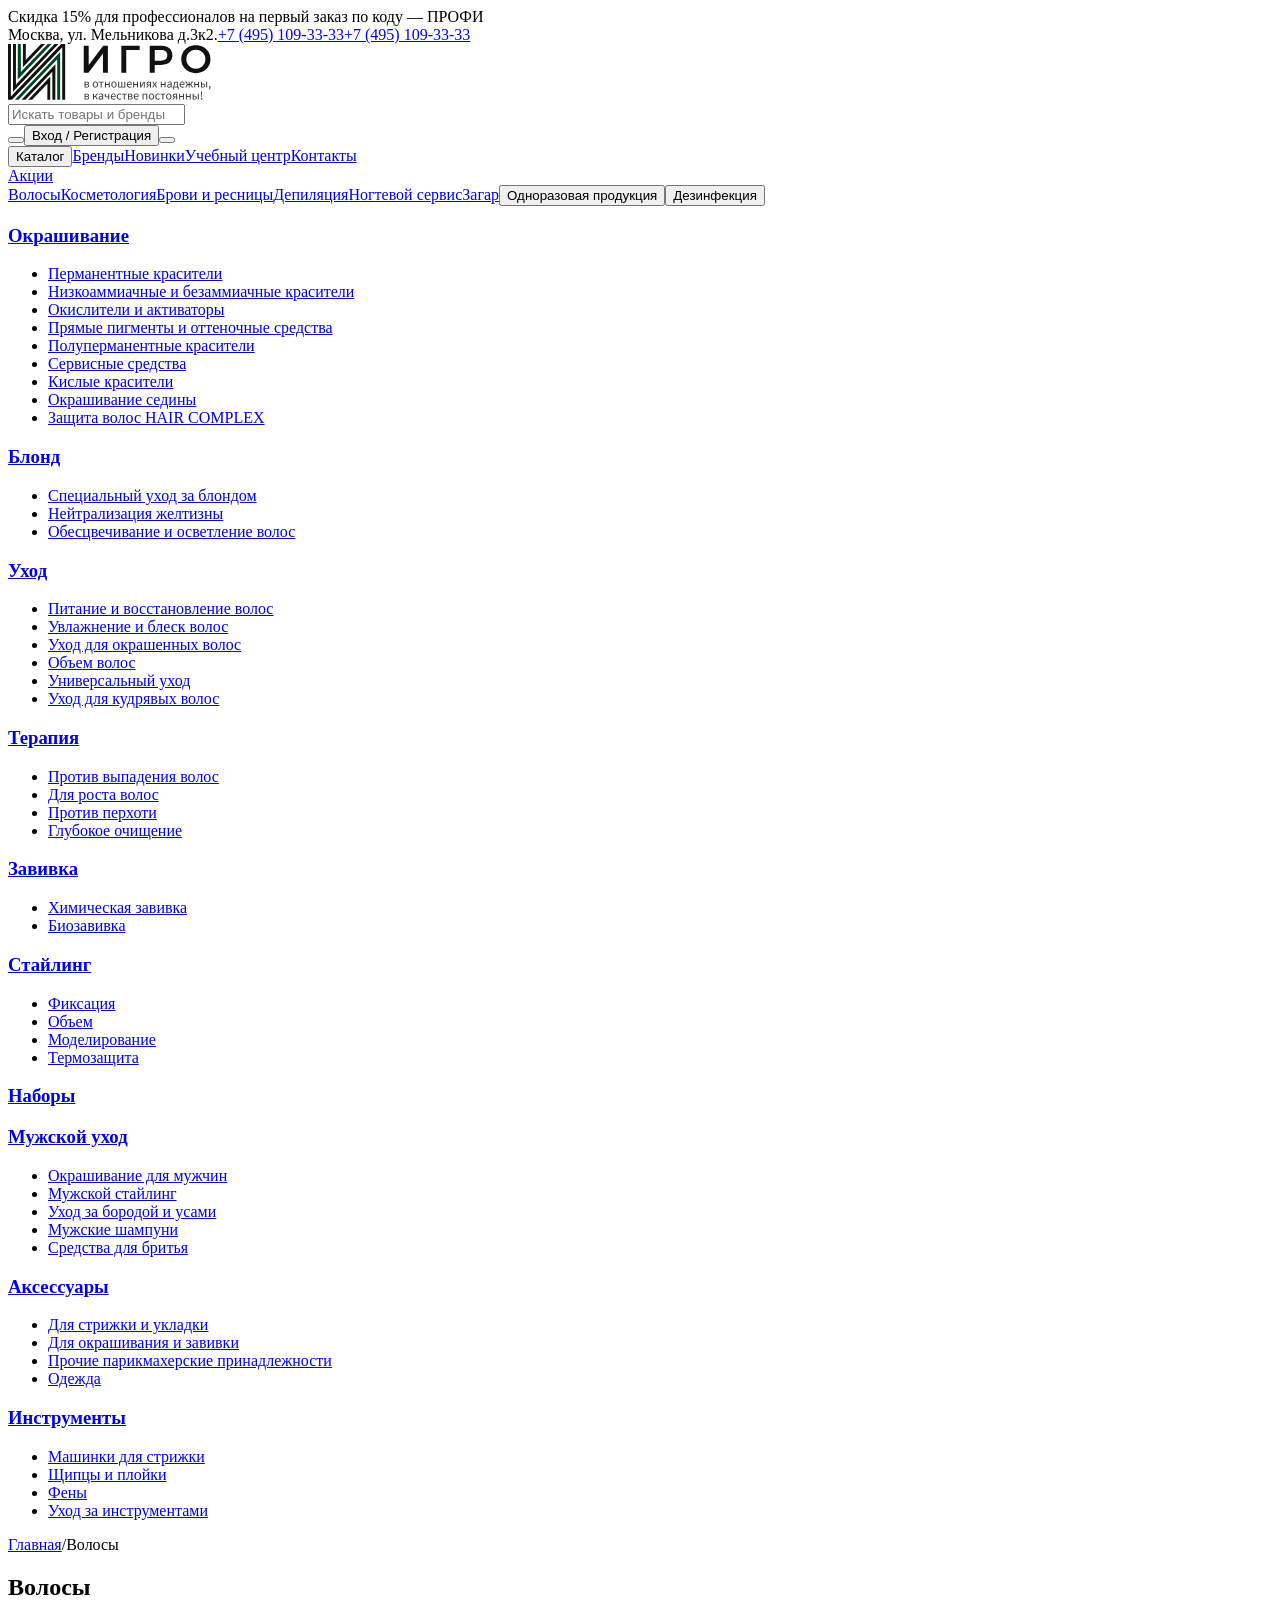
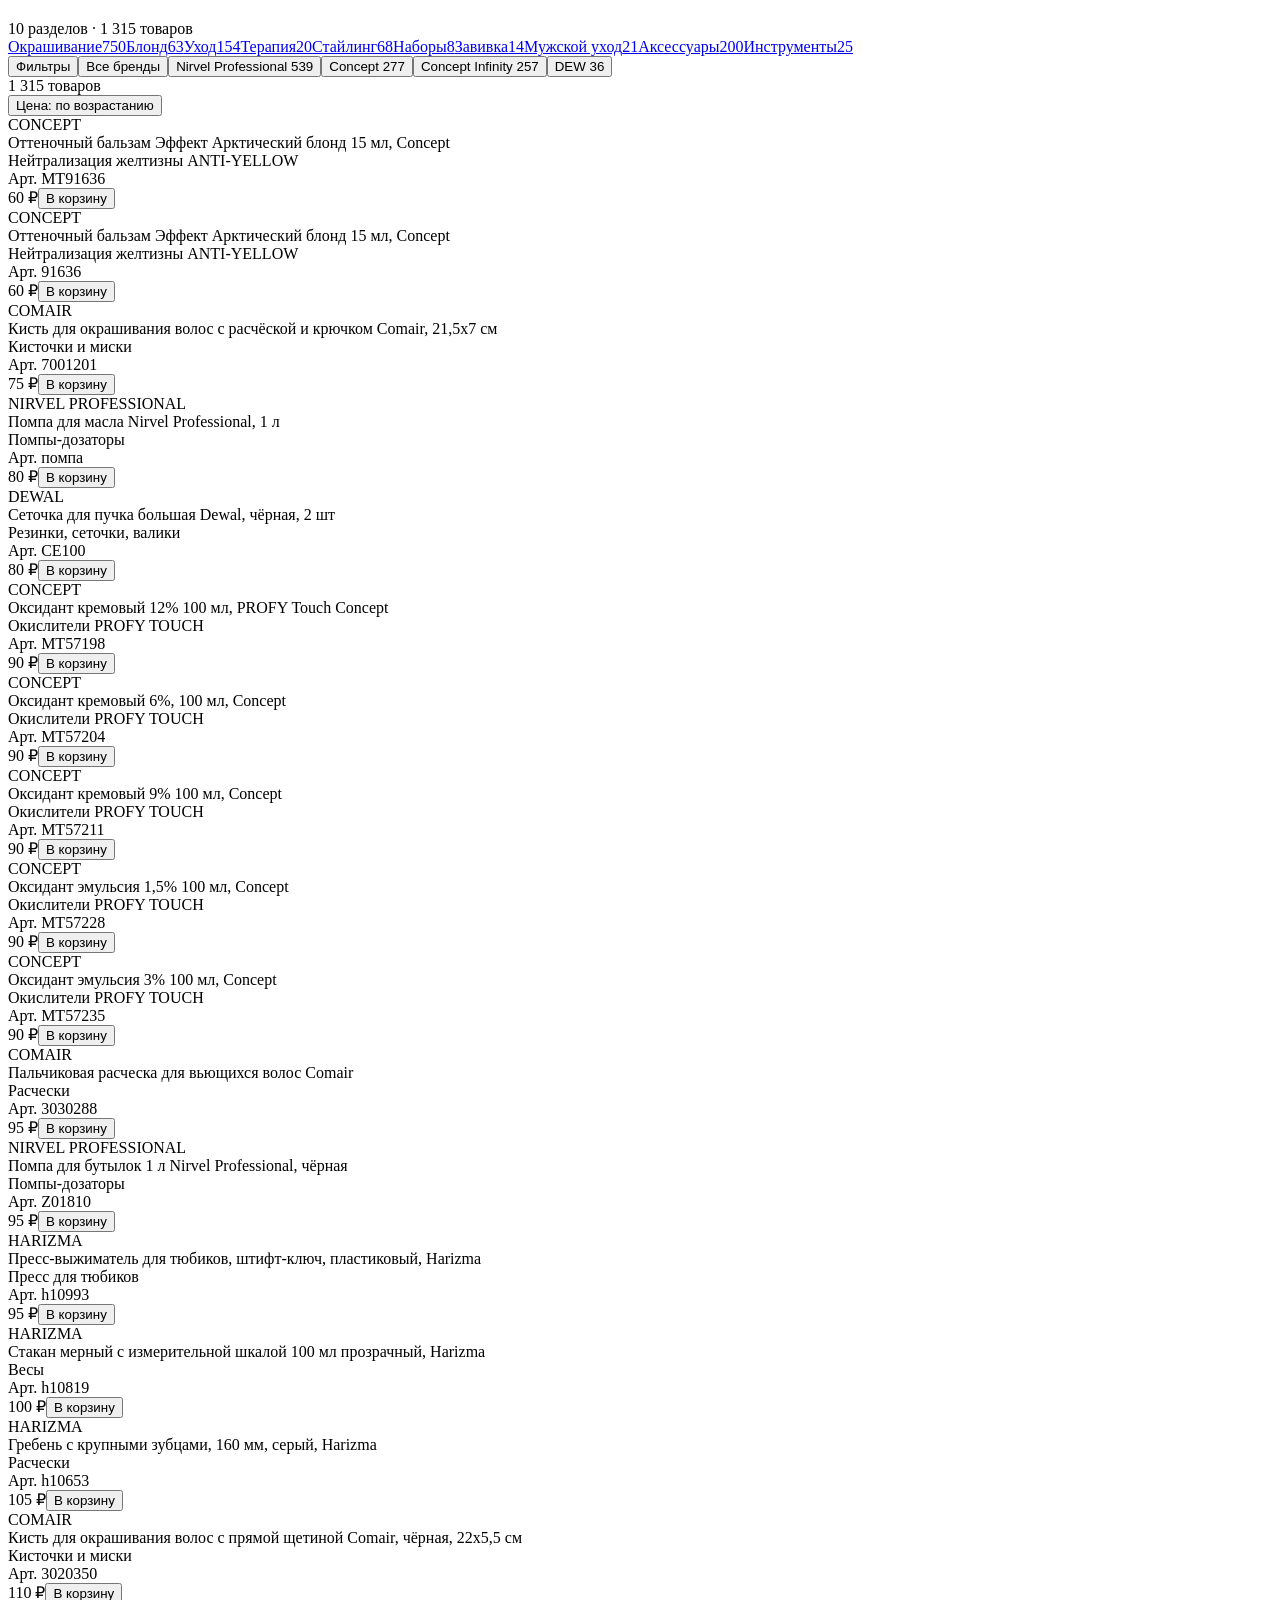
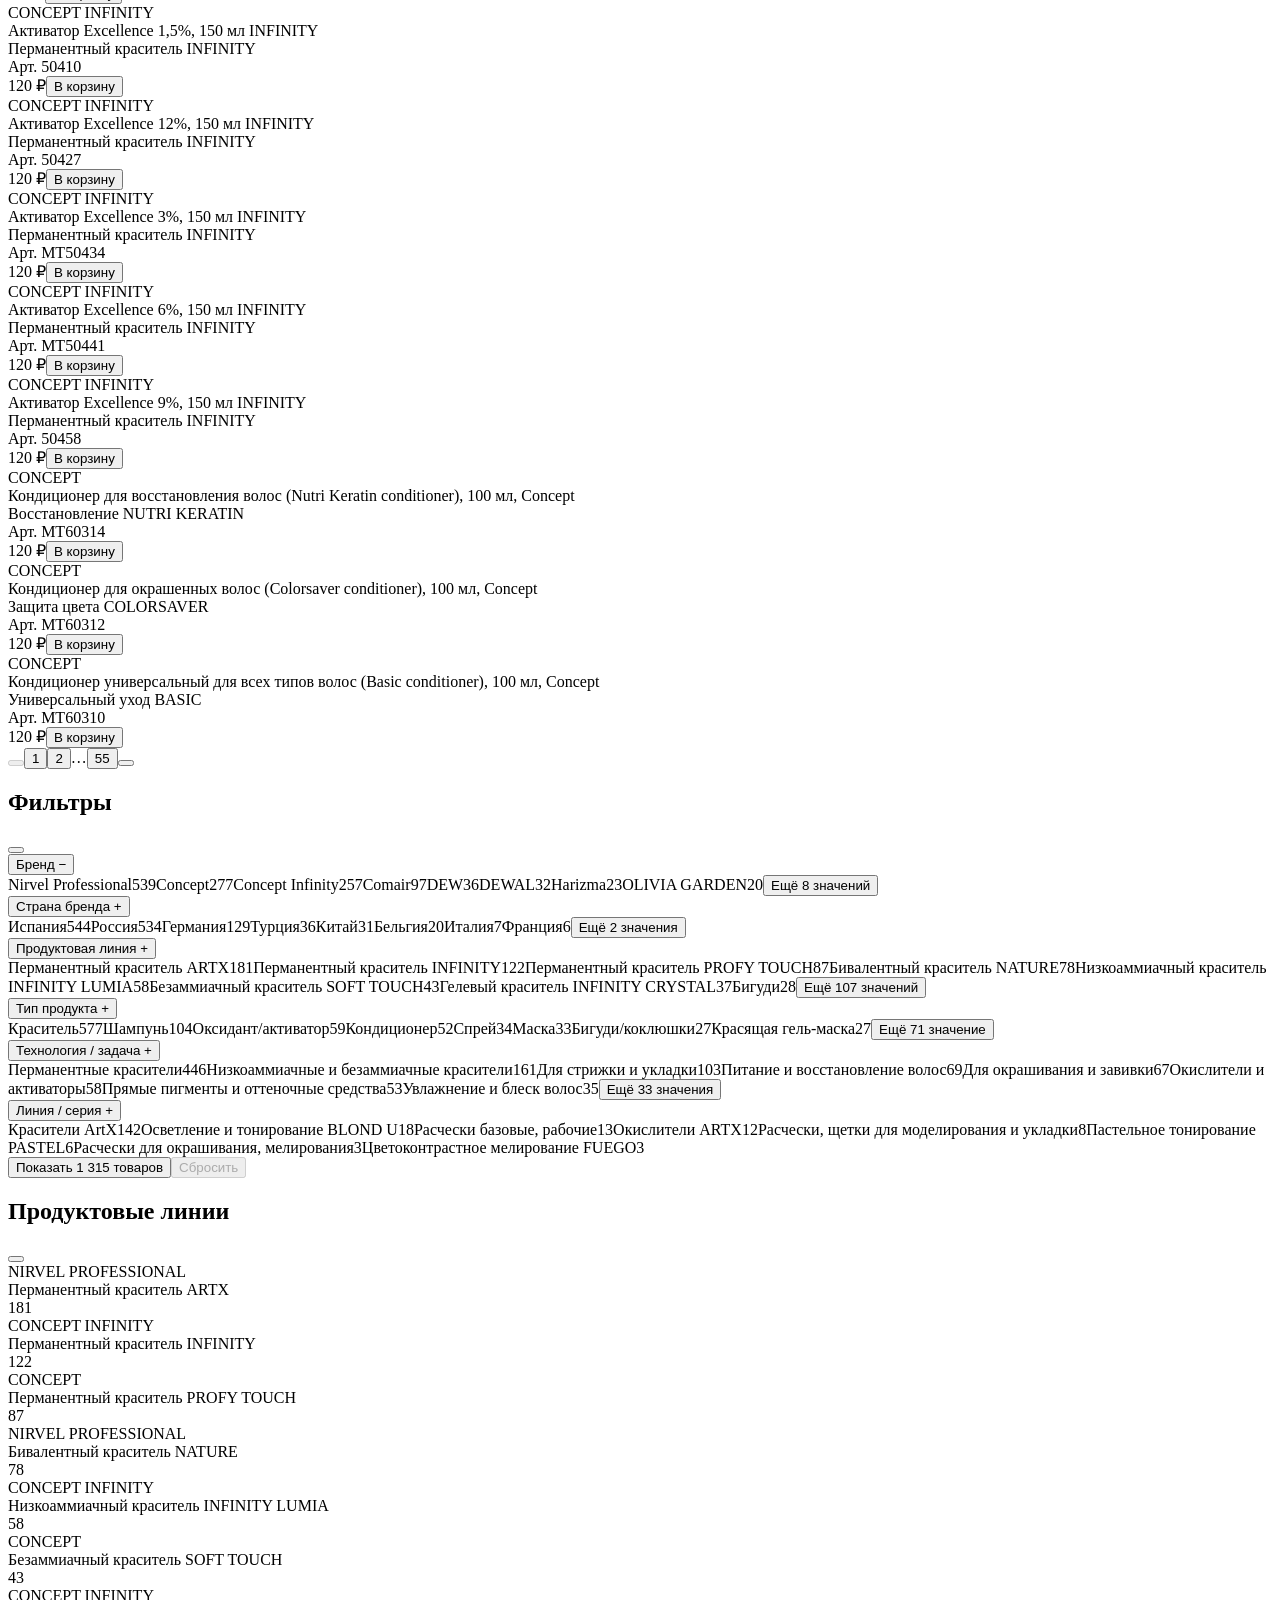
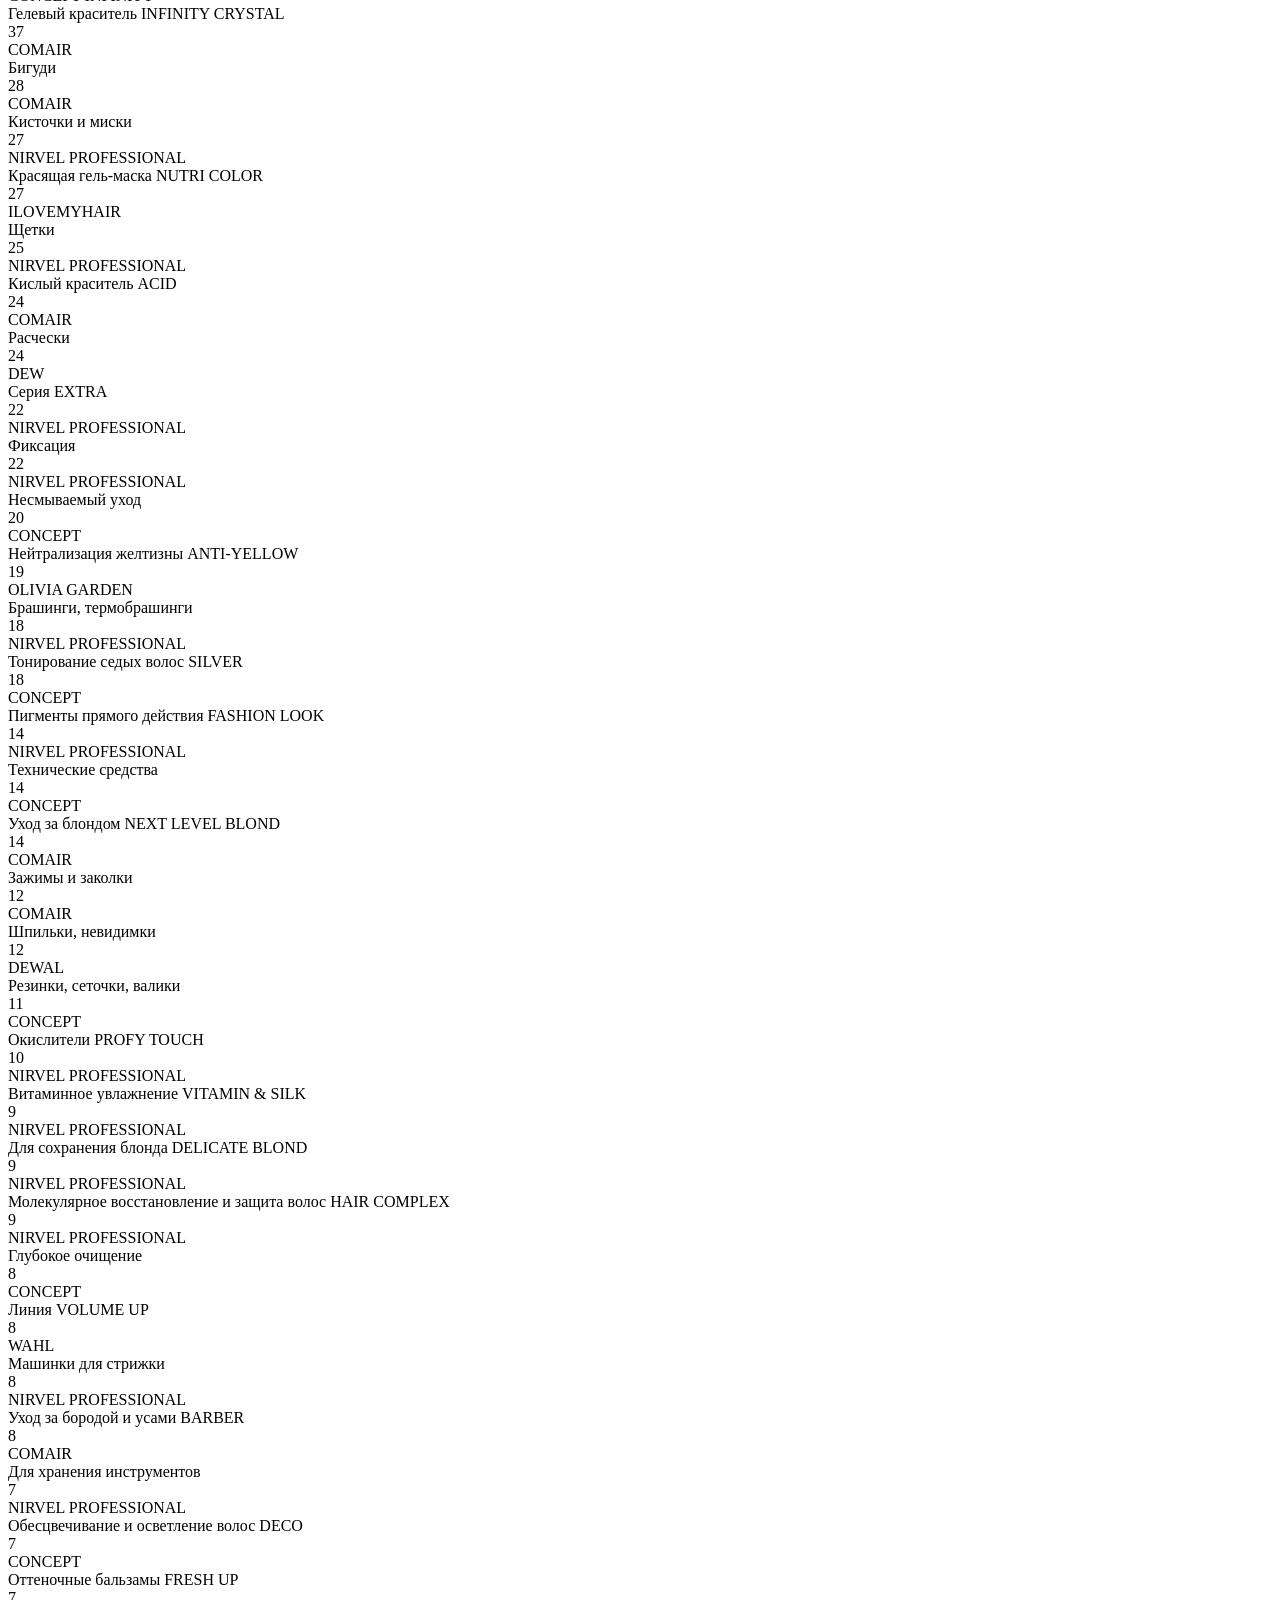
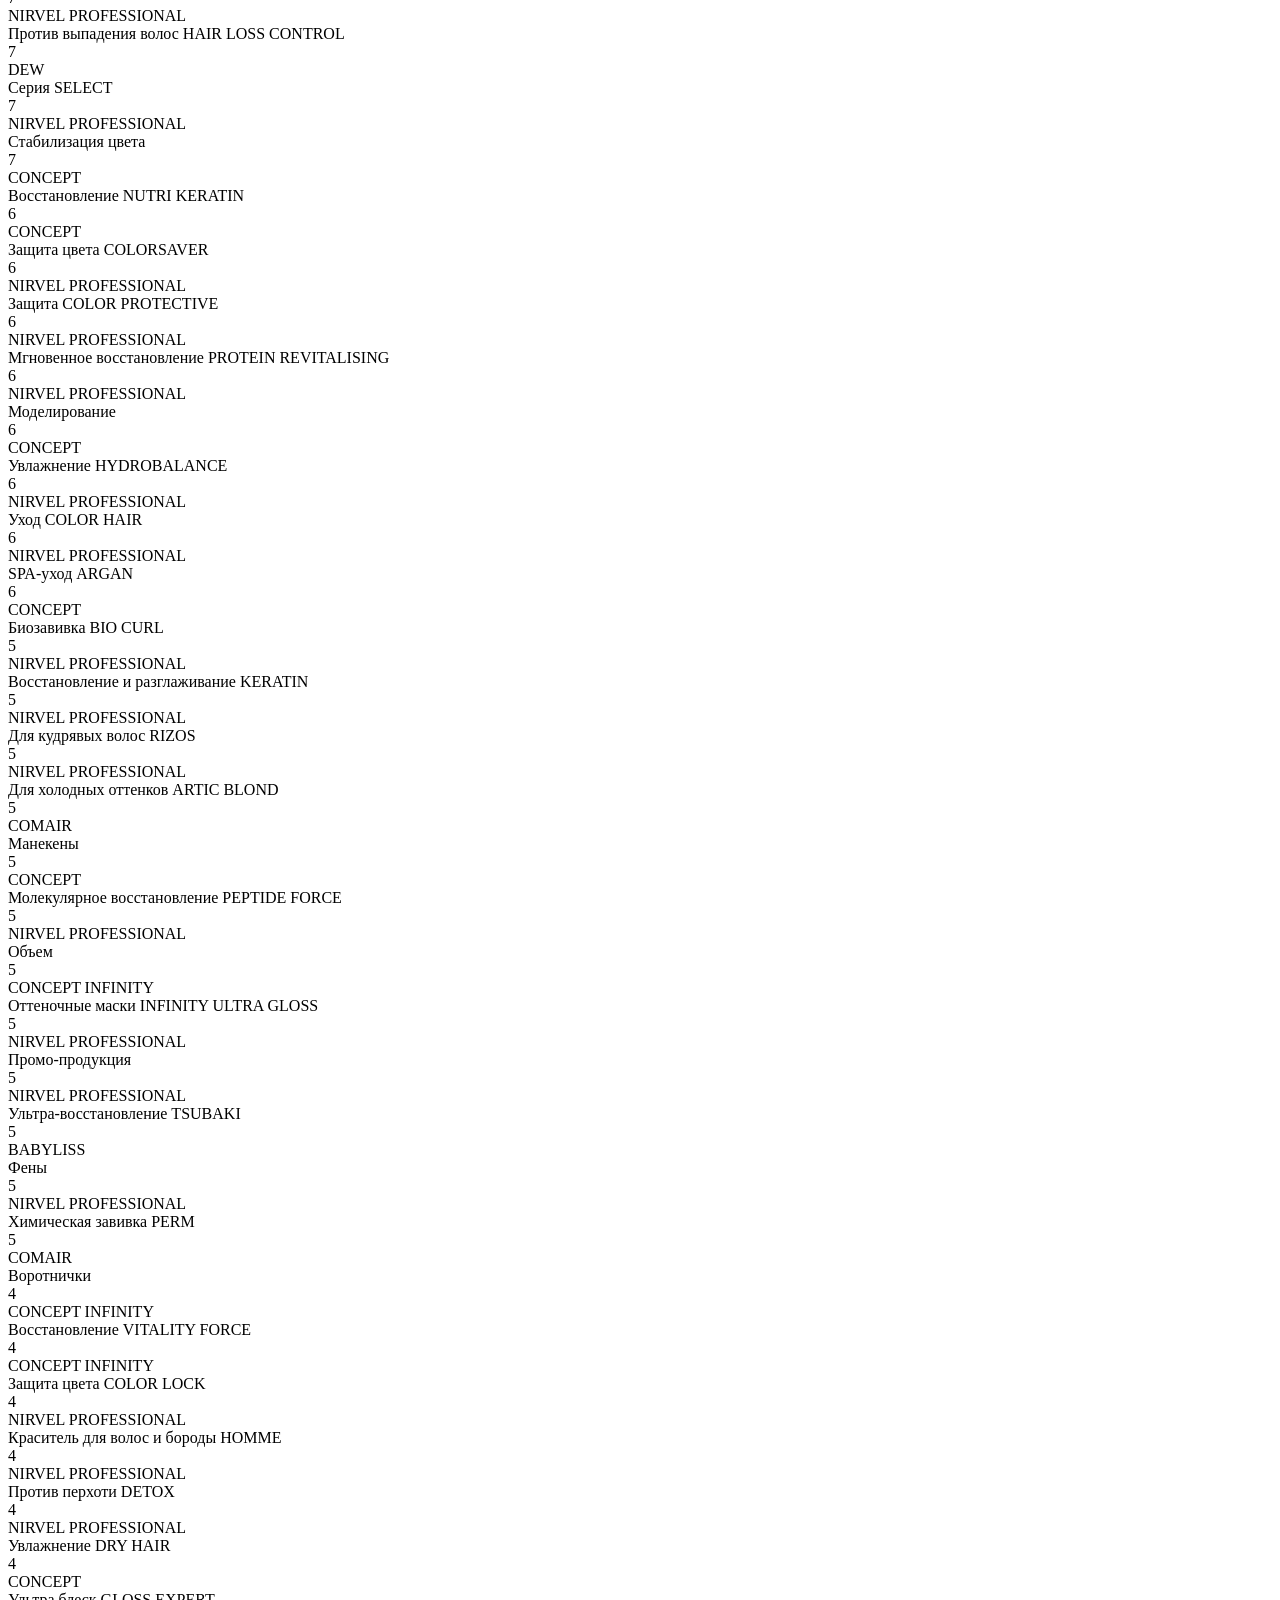
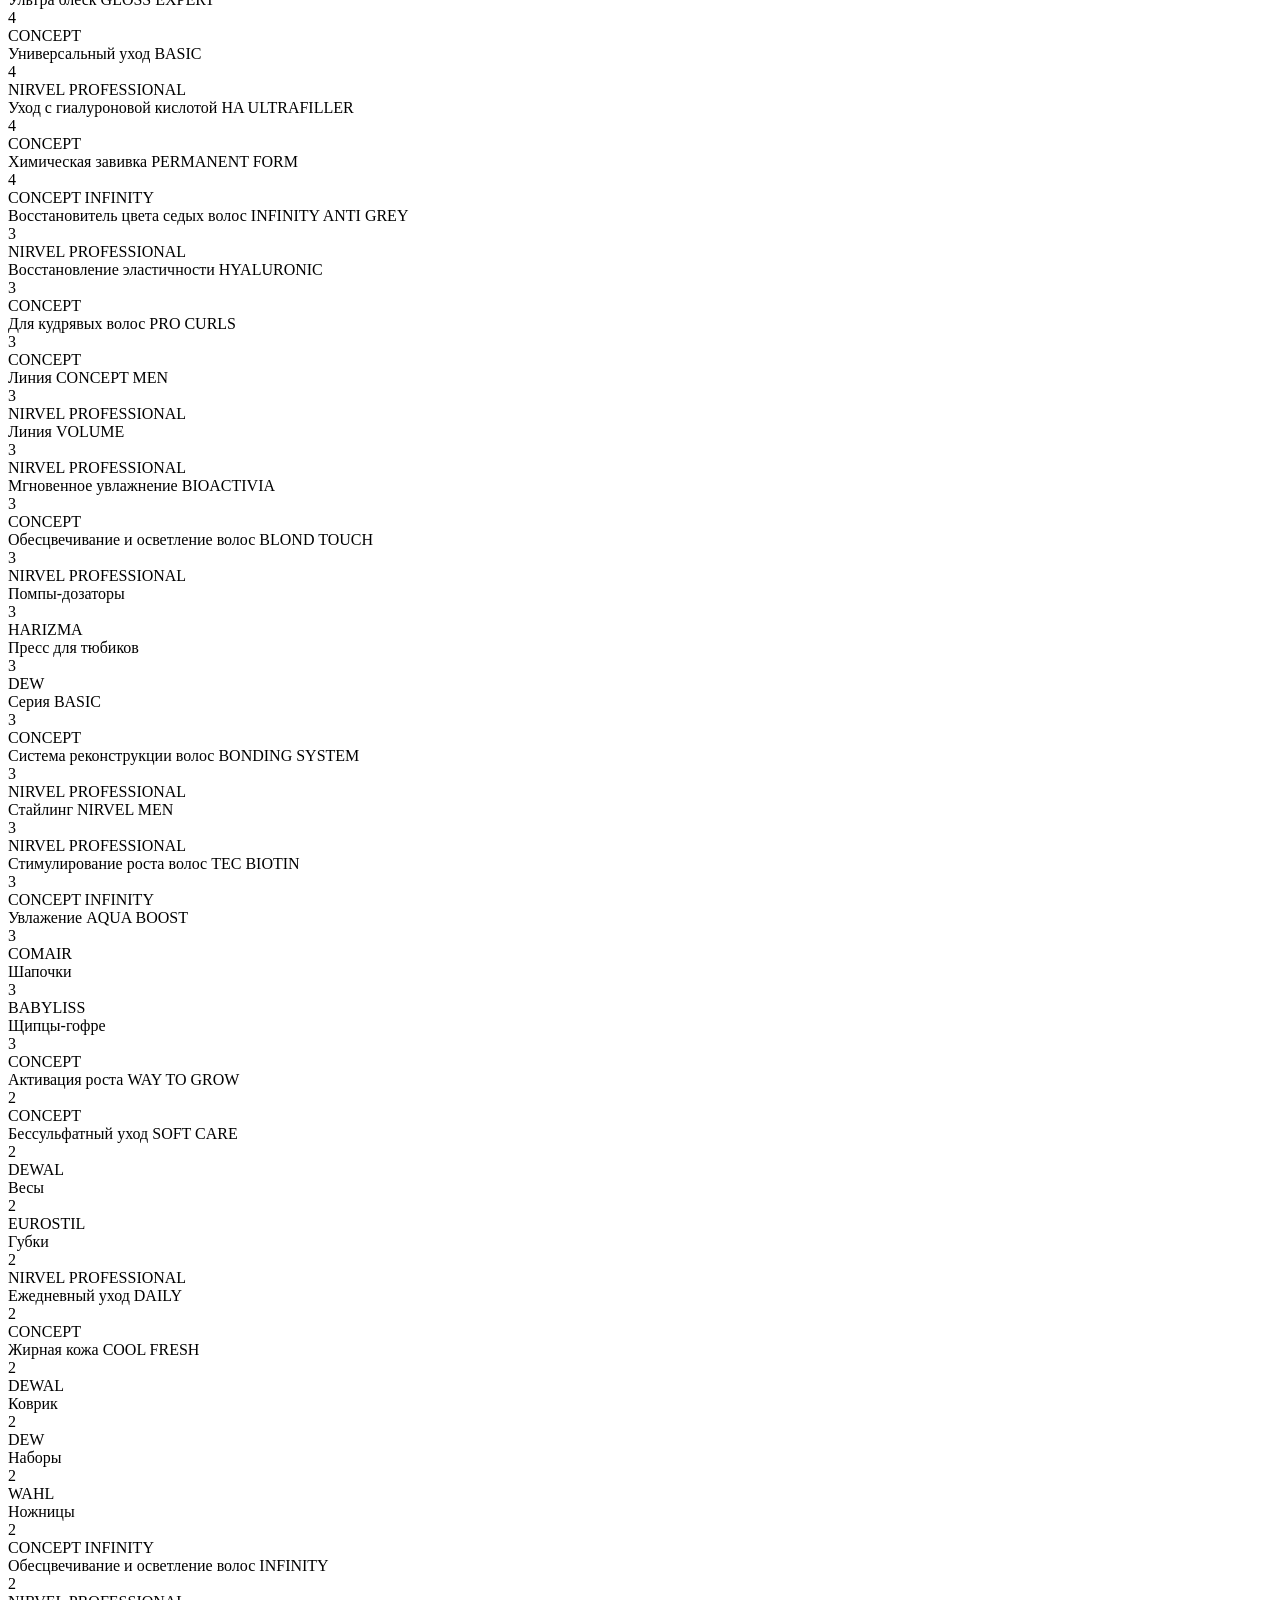
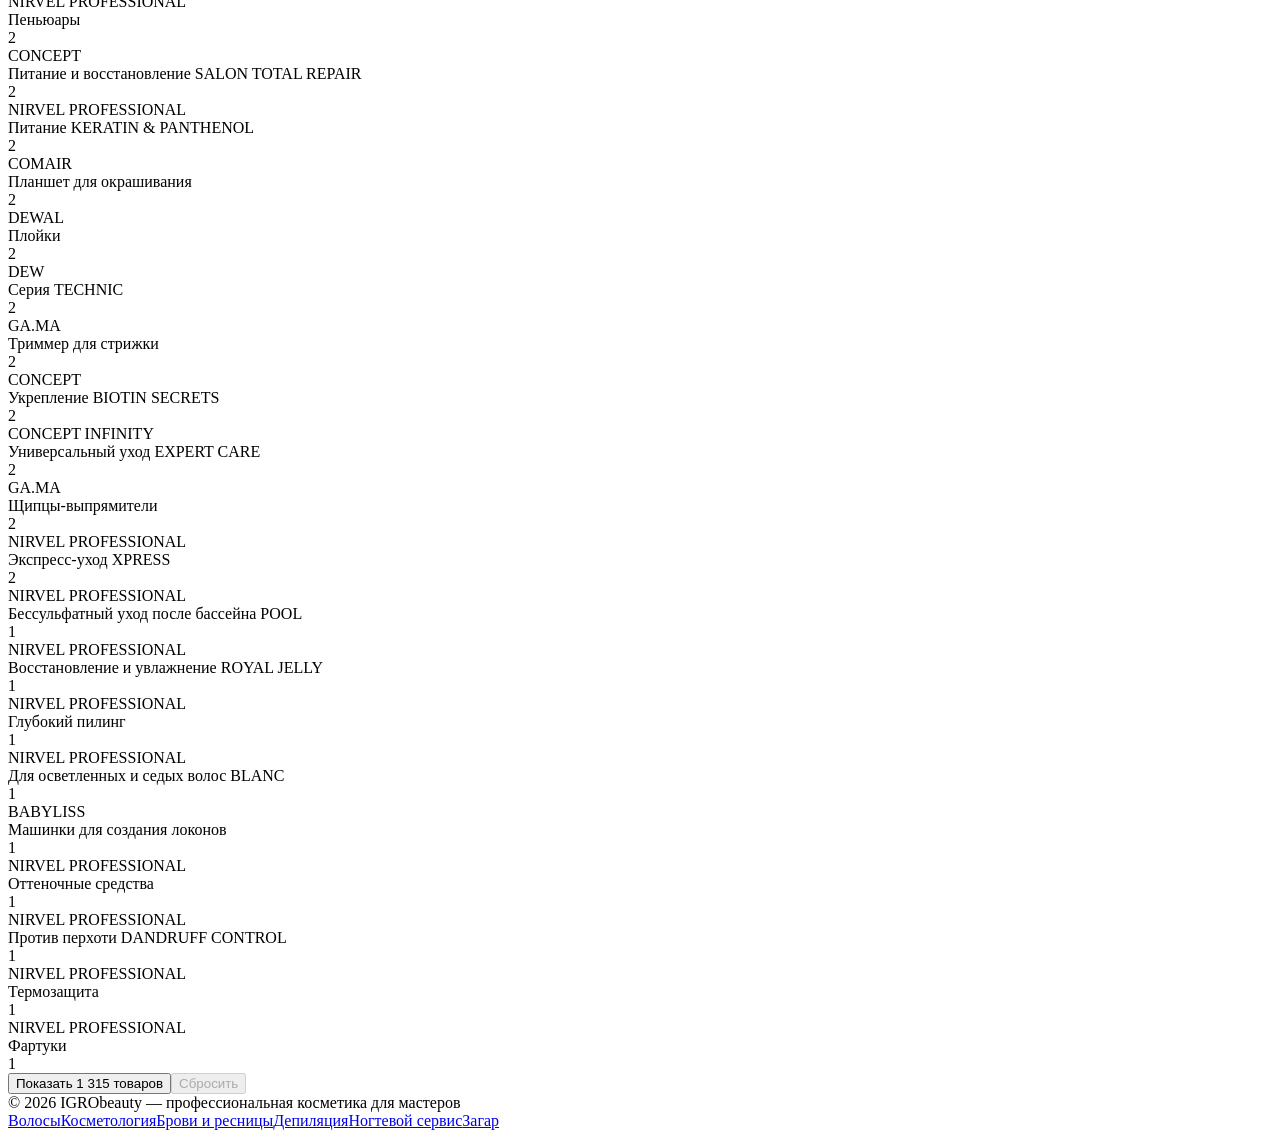
==== category.html @ 7e71672c "Add files via upload" ====
<!doctype html>
<html lang="ru">
<head>
<meta charset="utf-8">
<meta name="viewport" content="width=device-width, initial-scale=1">
<title>Категория — IGRObeauty</title>
<link rel="stylesheet" href="styles.css">
</head>
<body data-default="coloring"><div class="ig-topbar"><div class="ig-container ig-topbar__inner">
  <div class="ig-topbar__promo">Скидка 15% для профессионалов на первый заказ по коду — ПРОФИ</div>
  <div class="ig-topbar__contacts"><span>Москва, ул. Мельникова д.3к2.</span><span class="ig-topbar__sep"></span><a href="tel:+74951093333">+7 (495) 109-33-33</a><span class="ig-topbar__sep"></span><a href="tel:+74951093333">+7 (495) 109-33-33</a></div>
</div></div><header class="ig-header"><div class="ig-container ig-header__inner">
  <a class="ig-logo" href="index.html" aria-label="IGRObeauty"><img class="ig-logo__img" src="assets/logo.svg" alt="IGRObeauty"></a>
  <div class="ig-search"><i class="ig-ic ig-ic--search ig-ic-20" aria-hidden="true"></i><input type="text" placeholder="Искать товары и бренды" aria-label="Поиск"></div>
  <div class="ig-actions"><button class="ig-action" aria-label="Избранное"><i class="ig-ic ig-ic--heart ig-ic-24" aria-hidden="true"></i></button><button class="ig-action"><i class="ig-ic ig-ic--user ig-ic-22" aria-hidden="true"></i><span class="ig-action__label">Вход / Регистрация</span></button><button class="ig-action" aria-label="Корзина"><i class="ig-ic ig-ic--cart ig-ic-24" aria-hidden="true"></i></button></div>
</div></header><nav class="ig-mainnav"><div class="ig-container ig-mainnav__inner">
  <div class="ig-mainnav__list"><button class="ig-navlink" data-toggle="mega" aria-expanded="false"><i class="ig-ic ig-ic--grid ig-ic-16" aria-hidden="true"></i> Каталог <i class="ig-ic ig-ic--chevron ig-ic-14" aria-hidden="true"></i></button><a class="ig-navlink" href="#">Бренды</a><a class="ig-navlink" href="#">Новинки</a><a class="ig-navlink" href="#">Учебный центр</a><a class="ig-navlink" href="#">Контакты</a></div>
  <div class="ig-mainnav__list ig-mainnav__promo"><a class="ig-navlink" href="#"><i class="ig-ic ig-ic--gift ig-ic-22" aria-hidden="true"></i> Акции</a></div>
  </div>
  <div class="ig-mega ig-mega--sidebar" id="mega" aria-hidden="true"></div>
</nav><div id="page"></div><div class="ig-scrim" data-close></div><aside class="ig-drawer" id="drawer-filters" aria-hidden="true">
  <div class="ig-drawer__head"><h2 class="ig-drawer__title">Фильтры</h2><button class="ig-drawer__close" data-close aria-label="Закрыть"><i class="ig-ic ig-ic--close ig-ic-22" aria-hidden="true"></i></button></div>
  <div class="ig-drawer__body"></div>
  <div class="ig-drawer__foot"><button class="ig-btn ig-btn--dark ig-btn--lg">Показать</button><button class="ig-btn ig-btn--outline ig-btn--lg" data-close>Сбросить</button></div>
</aside><aside class="ig-drawer" id="drawer-lines" aria-hidden="true">
  <div class="ig-drawer__head"><h2 class="ig-drawer__title">Продуктовые линии</h2><button class="ig-drawer__close" data-close aria-label="Закрыть"><i class="ig-ic ig-ic--close ig-ic-22" aria-hidden="true"></i></button></div>
  <div class="ig-drawer__body"></div>
  <div class="ig-drawer__foot"><button class="ig-btn ig-btn--dark ig-btn--lg">Показать</button><button class="ig-btn ig-btn--outline ig-btn--lg" data-close>Сбросить</button></div>
</aside><footer class="ig-footer"><div class="ig-container ig-footer__inner">
  <span>© 2026 IGRObeauty — профессиональная косметика для мастеров</span>
  <nav class="ig-footer__nav"><a href="index.html">Волосы</a><a href="index.html?id=cosmetology">Косметология</a><a href="index.html?id=brows">Брови и ресницы</a><a href="index.html?id=depilation">Депиляция</a><a href="index.html?id=nails">Ногтевой сервис</a><a href="index.html?id=tanning">Загар</a></nav>
</div></footer>
<script src="data.js"></script>
<script src="render.js"></script>
<script src="script.js"></script>
</body>
</html>
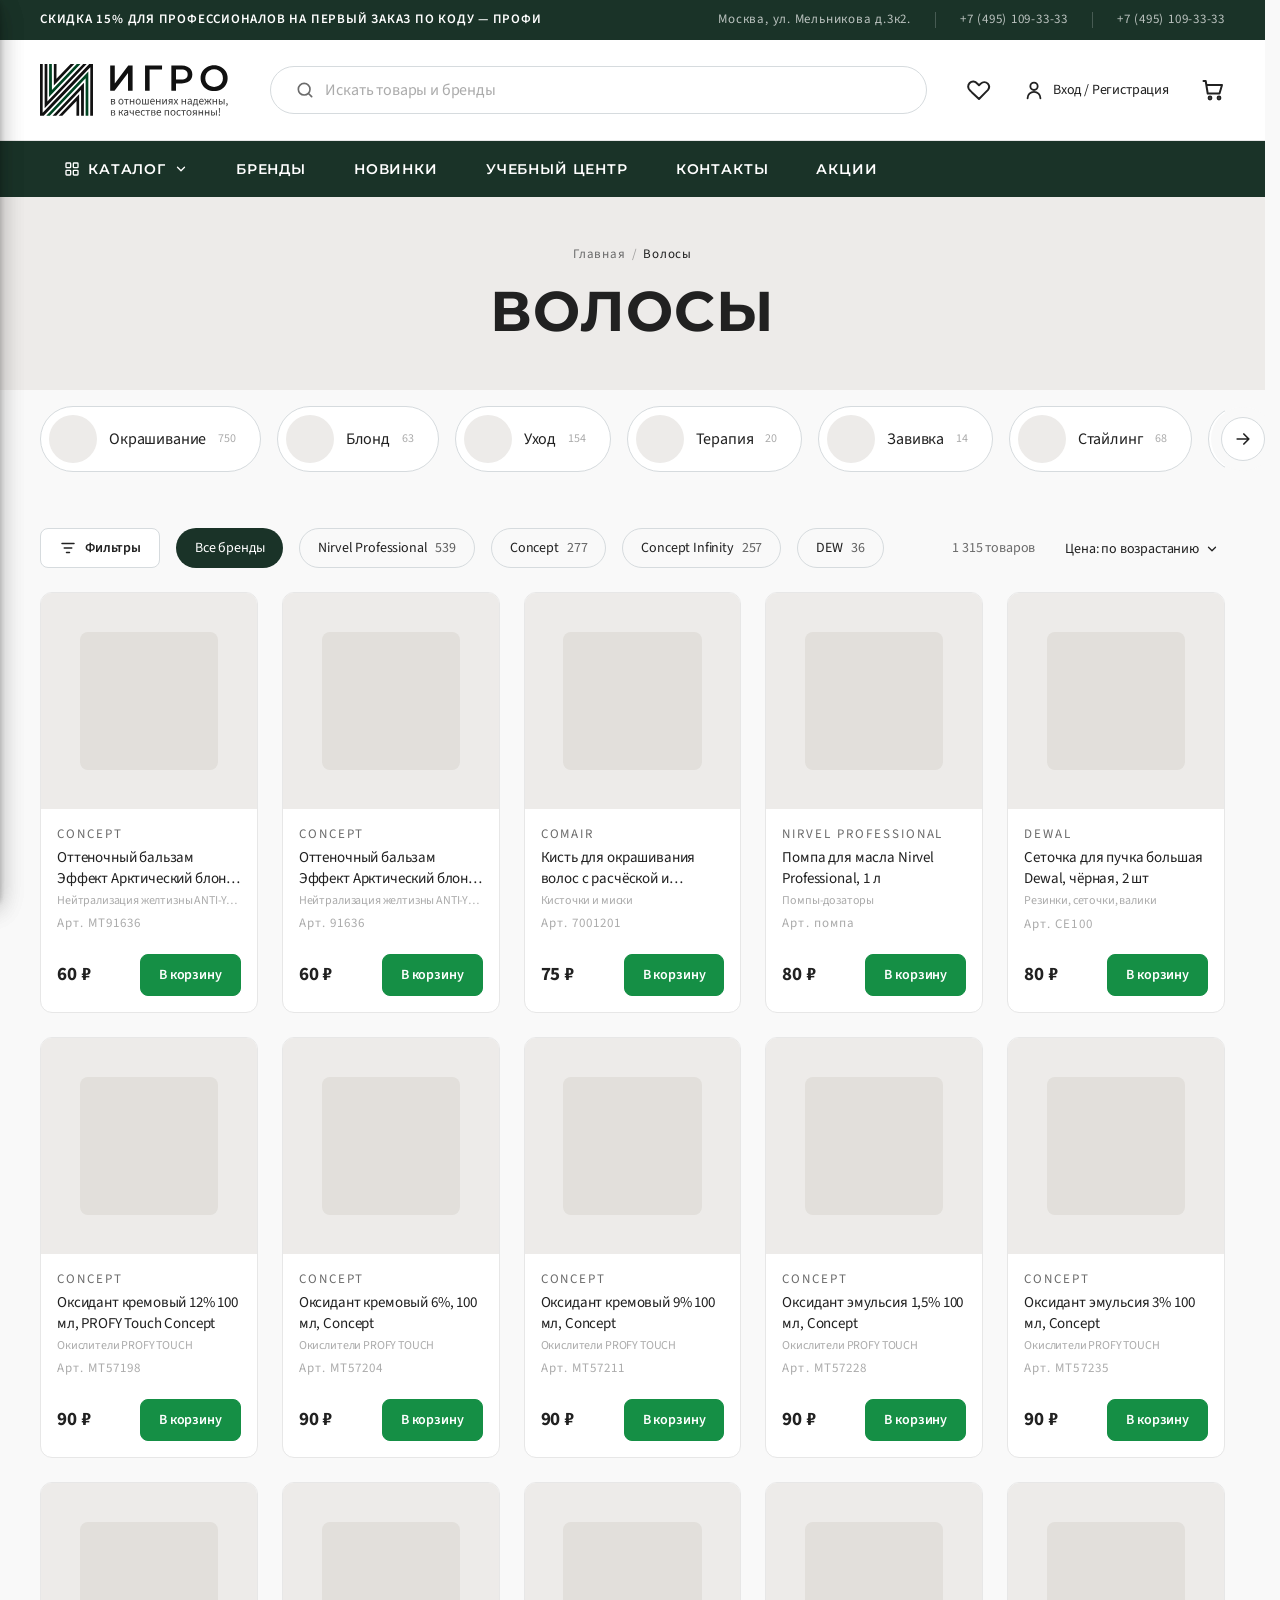
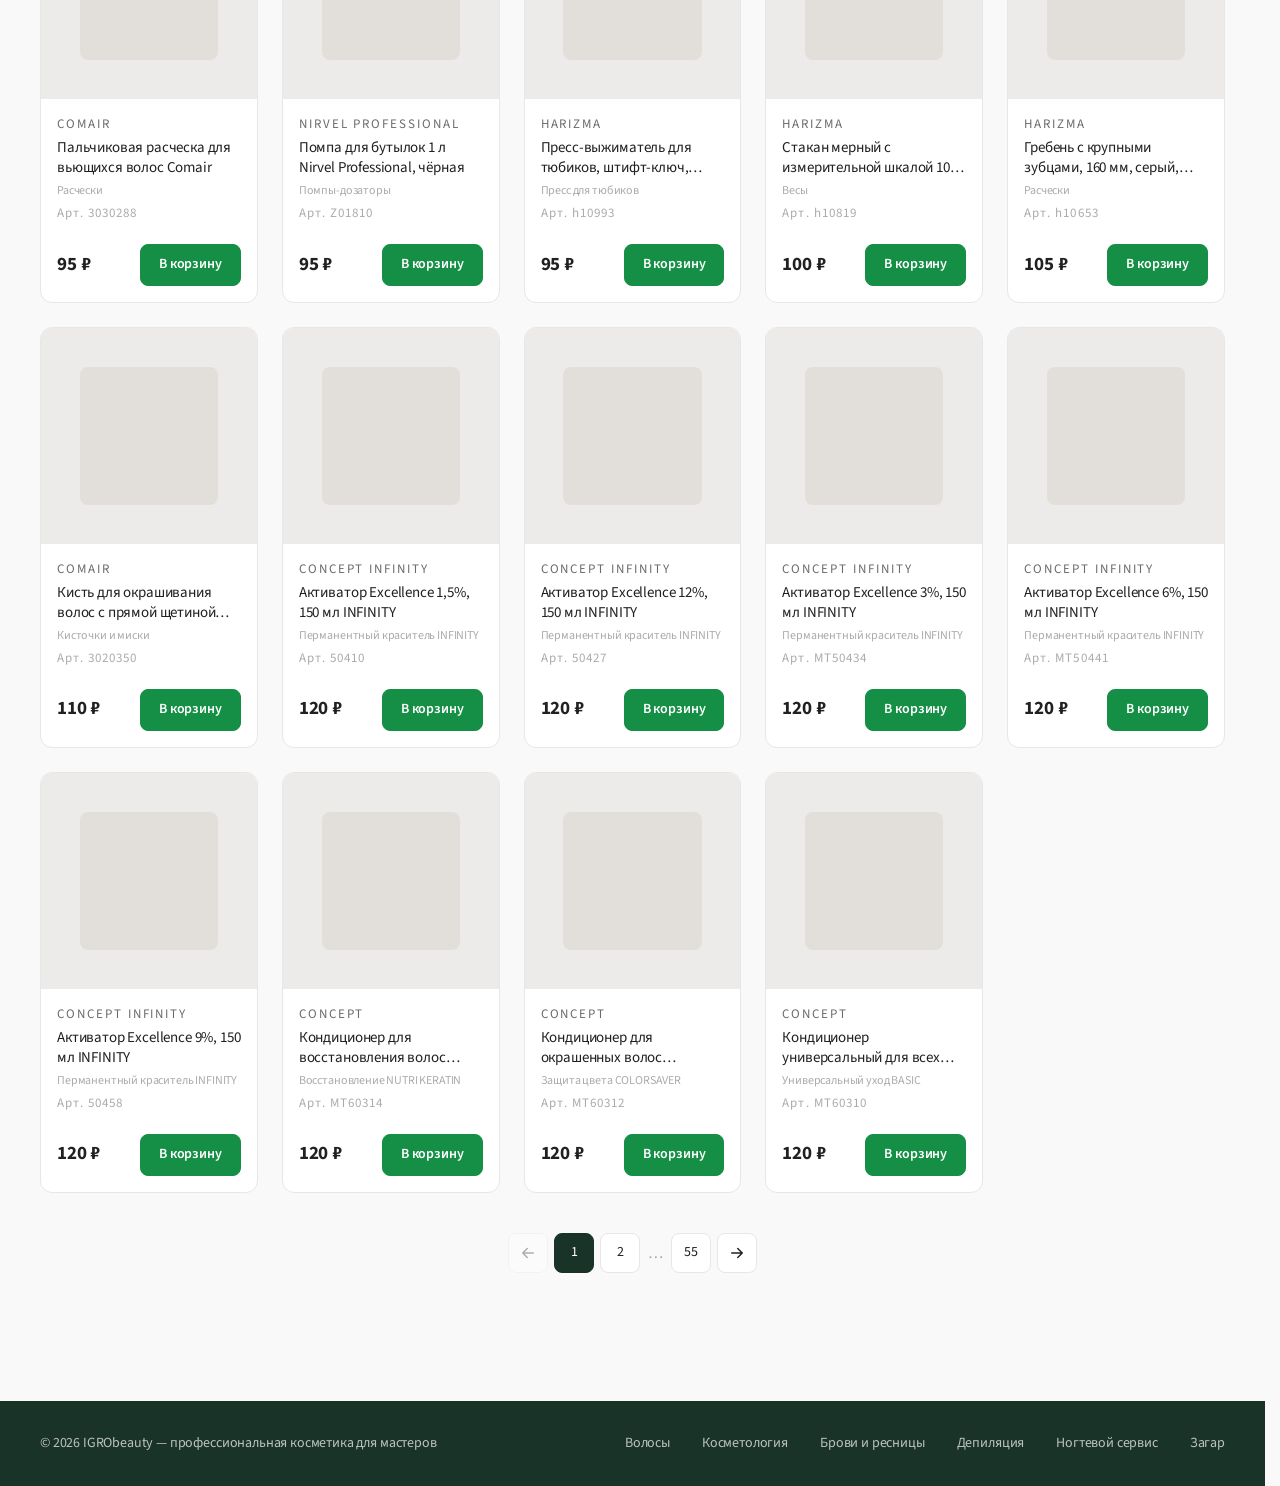
==== commit 38cbc1df: "Add files via upload" ====
--- a/category.html
+++ b/category.html
@@ -14,8 +14,7 @@
   <div class="ig-search"><i class="ig-ic ig-ic--search ig-ic-20" aria-hidden="true"></i><input type="text" placeholder="Искать товары и бренды" aria-label="Поиск"></div>
   <div class="ig-actions"><button class="ig-action" aria-label="Избранное"><i class="ig-ic ig-ic--heart ig-ic-24" aria-hidden="true"></i></button><button class="ig-action"><i class="ig-ic ig-ic--user ig-ic-22" aria-hidden="true"></i><span class="ig-action__label">Вход / Регистрация</span></button><button class="ig-action" aria-label="Корзина"><i class="ig-ic ig-ic--cart ig-ic-24" aria-hidden="true"></i></button></div>
 </div></header><nav class="ig-mainnav"><div class="ig-container ig-mainnav__inner">
-  <div class="ig-mainnav__list"><button class="ig-navlink" data-toggle="mega" aria-expanded="false"><i class="ig-ic ig-ic--grid ig-ic-16" aria-hidden="true"></i> Каталог <i class="ig-ic ig-ic--chevron ig-ic-14" aria-hidden="true"></i></button><a class="ig-navlink" href="#">Бренды</a><a class="ig-navlink" href="#">Новинки</a><a class="ig-navlink" href="#">Учебный центр</a><a class="ig-navlink" href="#">Контакты</a></div>
-  <div class="ig-mainnav__list ig-mainnav__promo"><a class="ig-navlink" href="#"><i class="ig-ic ig-ic--gift ig-ic-22" aria-hidden="true"></i> Акции</a></div>
+  <div class="ig-mainnav__list"><button class="ig-navlink" data-toggle="mega" aria-expanded="false"><i class="ig-ic ig-ic--grid ig-ic-16" aria-hidden="true"></i> Каталог <i class="ig-ic ig-ic--chevron ig-ic-14" aria-hidden="true"></i></button><a class="ig-navlink" href="#">Бренды</a><a class="ig-navlink" href="#">Новинки</a><a class="ig-navlink" href="#">Учебный центр</a><a class="ig-navlink" href="#">Контакты</a><a class="ig-navlink" href="#">Акции</a></div>
   </div>
   <div class="ig-mega ig-mega--sidebar" id="mega" aria-hidden="true"></div>
 </nav><div id="page"></div><div class="ig-scrim" data-close></div><aside class="ig-drawer" id="drawer-filters" aria-hidden="true">
--- a/styles.css
+++ b/styles.css
@@ -0,0 +1,1121 @@
+@import url('https://fonts.googleapis.com/css2?family=Montserrat:wght@400;500;600;700;800&family=Source+Sans+Pro:wght@400;600;700&display=swap');
+
+/* ==========================================================================
+   IGRObeauty — design tokens (inlined; self-contained, no external DS deps)
+   ========================================================================== */
+:root {
+  /* greens */
+  --green-house:#1a3328; --green-primary:#004522; --green-uplift:#006b3e;
+  --green-accent:#158f45; --green-light:#b0dec5; --green-sage:#8faf9b;
+  /* gold */
+  --gold:#cba258; --gold-light:#dfc49d; --gold-lightest:#faf6ee;
+  /* surfaces */
+  --canvas:#ffffff; --canvas-warm:#f9f9f9; --ceramic:#edebe9; --surface-soft:#f9f9f9;
+  /* ink */
+  --ink:#212121; --ink-soft:#6b6b6b; --ink-faint:rgba(33,33,33,0.38);
+  --on-dark:#ffffff; --on-dark-soft:rgba(255,255,255,0.70);
+  /* lines / states */
+  --hairline:#d6dbde; --hairline-faint:#e7e7e7; --error:#c82014;
+  /* semantic aliases */
+  --surface-page:var(--canvas-warm); --surface-card:var(--canvas); --surface-sunken:var(--ceramic);
+  --text-body:var(--ink); --text-link:var(--green-accent); --border-focus:var(--green-accent);
+
+  /* typography */
+  --font-heading:"Montserrat","Helvetica Neue",Helvetica,Arial,sans-serif;
+  --font-body:"Source Sans Pro","Helvetica Neue",Helvetica,Arial,sans-serif;
+  --font-ui:var(--font-body);
+  --weight-regular:400; --weight-medium:500; --weight-semibold:600; --weight-bold:700;
+  --text-body-lg:19px; --text-body:16px; --text-body-sm:14px; --text-micro:13px;
+  --leading-compact:1.2; --leading-normal:1.5;
+  --tracking-tight:-0.16px; --tracking-normal:-0.01em; --tracking-loose:0.1em; --tracking-looser:0.15em;
+
+  /* spacing */
+  --space-1:4px; --space-2:8px; --space-3:16px; --space-4:24px; --space-5:32px;
+  --space-6:40px; --space-7:48px; --space-8:56px; --space-9:64px;
+
+  /* radius */
+  --radius-none:0px; --radius-xs:4px; --radius-sm:8px; --radius-md:12px;
+  --radius-card:4px; --radius-full:9999px;
+
+  /* elevation */
+  --shadow-card:0px 0px 0.5px 0px rgba(0,0,0,0.14),0px 1px 1px 0px rgba(0,0,0,0.24);
+  --shadow-pop:0 2px 6px rgba(0,0,0,0.12),0 8px 24px rgba(0,0,0,0.16);
+
+  /* motion */
+  --press-scale:0.98;
+  --ease-standard:cubic-bezier(0.25,0.46,0.45,0.94);
+  --ease-spring:cubic-bezier(0.32,2.32,0.61,0.27);
+  --duration-fast:0.2s; --duration-base:0.3s;
+}
+
+/* ==========================================================================
+   ICON SYSTEM — external SVG files (assets/icons), themed via CSS mask so the
+   glyph inherits the current text color (white on dark bands, ink elsewhere).
+   ========================================================================== */
+.ig-ic {
+  display: inline-block;
+  flex: 0 0 auto;
+  width: 20px; height: 20px;
+  background-color: currentColor;
+  -webkit-mask: var(--ic) center / contain no-repeat;
+  mask: var(--ic) center / contain no-repeat;
+}
+.ig-ic-14 { width: 14px; height: 14px; }
+.ig-ic-16 { width: 16px; height: 16px; }
+.ig-ic-18 { width: 18px; height: 18px; }
+.ig-ic-20 { width: 20px; height: 20px; }
+.ig-ic-22 { width: 22px; height: 22px; }
+.ig-ic-24 { width: 24px; height: 24px; }
+.ig-ic--search      { --ic: url("data:image/svg+xml,%3Csvg%20xmlns%3D%22http%3A%2F%2Fwww.w3.org%2F2000%2Fsvg%22%20viewBox%3D%220%200%2024%2024%22%20fill%3D%22none%22%20stroke%3D%22%23000%22%20stroke-linecap%3D%22round%22%20stroke-linejoin%3D%22round%22%20stroke-width%3D%222%22%3E%3Ccircle%20cx%3D%2211%22%20cy%3D%2211%22%20r%3D%227%22%2F%3E%3Cpath%20d%3D%22m20%2020-3.2-3.2%22%2F%3E%3C%2Fsvg%3E"); }
+.ig-ic--heart       { --ic: url("data:image/svg+xml,%3Csvg%20xmlns%3D%22http%3A%2F%2Fwww.w3.org%2F2000%2Fsvg%22%20viewBox%3D%220%200%2024%2024%22%20fill%3D%22none%22%20stroke%3D%22%23000%22%20stroke-linecap%3D%22round%22%20stroke-linejoin%3D%22round%22%20stroke-width%3D%222%22%3E%3Cpath%20d%3D%22M20.8%205.6a5%205%200%200%200-7%200L12%207.3l-1.8-1.7a5%205%200%201%200-7%207l1.8%201.8L12%2021l7-7.1%201.8-1.8a5%205%200%200%200%200-6.5z%22%2F%3E%3C%2Fsvg%3E"); }
+.ig-ic--user        { --ic: url("data:image/svg+xml,%3Csvg%20xmlns%3D%22http%3A%2F%2Fwww.w3.org%2F2000%2Fsvg%22%20viewBox%3D%220%200%2024%2024%22%20fill%3D%22none%22%20stroke%3D%22%23000%22%20stroke-linecap%3D%22round%22%20stroke-linejoin%3D%22round%22%20stroke-width%3D%222%22%3E%3Ccircle%20cx%3D%2212%22%20cy%3D%228%22%20r%3D%224%22%2F%3E%3Cpath%20d%3D%22M5%2021a7%207%200%200%201%2014%200%22%2F%3E%3C%2Fsvg%3E"); }
+.ig-ic--cart        { --ic: url("data:image/svg+xml,%3Csvg%20xmlns%3D%22http%3A%2F%2Fwww.w3.org%2F2000%2Fsvg%22%20viewBox%3D%220%200%2024%2024%22%20fill%3D%22none%22%20stroke%3D%22%23000%22%20stroke-linecap%3D%22round%22%20stroke-linejoin%3D%22round%22%20stroke-width%3D%222%22%3E%3Ccircle%20cx%3D%229%22%20cy%3D%2220%22%20r%3D%221.4%22%2F%3E%3Ccircle%20cx%3D%2218%22%20cy%3D%2220%22%20r%3D%221.4%22%2F%3E%3Cpath%20d%3D%22M2.5%203h2.2l2%2012.5h11.8L21%207H6%22%2F%3E%3C%2Fsvg%3E"); }
+.ig-ic--grid        { --ic: url("data:image/svg+xml,%3Csvg%20xmlns%3D%22http%3A%2F%2Fwww.w3.org%2F2000%2Fsvg%22%20viewBox%3D%220%200%2024%2024%22%20fill%3D%22none%22%20stroke%3D%22%23000%22%20stroke-linecap%3D%22round%22%20stroke-linejoin%3D%22round%22%20stroke-width%3D%222%22%3E%3Crect%20x%3D%223%22%20y%3D%223%22%20width%3D%227%22%20height%3D%227%22%20rx%3D%221%22%2F%3E%3Crect%20x%3D%2214%22%20y%3D%223%22%20width%3D%227%22%20height%3D%227%22%20rx%3D%221%22%2F%3E%3Crect%20x%3D%223%22%20y%3D%2214%22%20width%3D%227%22%20height%3D%227%22%20rx%3D%221%22%2F%3E%3Crect%20x%3D%2214%22%20y%3D%2214%22%20width%3D%227%22%20height%3D%227%22%20rx%3D%221%22%2F%3E%3C%2Fsvg%3E"); }
+.ig-ic--gift        { --ic: url("data:image/svg+xml,%3Csvg%20xmlns%3D%22http%3A%2F%2Fwww.w3.org%2F2000%2Fsvg%22%20viewBox%3D%220%200%2024%2024%22%20fill%3D%22none%22%20stroke%3D%22%23000%22%20stroke-linecap%3D%22round%22%20stroke-linejoin%3D%22round%22%20stroke-width%3D%222%22%3E%3Crect%20x%3D%223%22%20y%3D%228%22%20width%3D%2218%22%20height%3D%224%22%20rx%3D%221%22%2F%3E%3Cpath%20d%3D%22M5%2012v8h14v-8M12%208v12M12%208S9.5%203%207.5%204.5%209.5%208%2012%208zM12%208s2.5-5%204.5-3.5S14.5%208%2012%208z%22%2F%3E%3C%2Fsvg%3E"); }
+.ig-ic--arrow-left  { --ic: url("data:image/svg+xml,%3Csvg%20xmlns%3D%22http%3A%2F%2Fwww.w3.org%2F2000%2Fsvg%22%20viewBox%3D%220%200%2024%2024%22%20fill%3D%22none%22%20stroke%3D%22%23000%22%20stroke-linecap%3D%22round%22%20stroke-linejoin%3D%22round%22%20stroke-width%3D%222%22%3E%3Cpath%20d%3D%22M19%2012H5M11%206l-6%206%206%206%22%2F%3E%3C%2Fsvg%3E"); }
+.ig-ic--arrow-right { --ic: url("data:image/svg+xml,%3Csvg%20xmlns%3D%22http%3A%2F%2Fwww.w3.org%2F2000%2Fsvg%22%20viewBox%3D%220%200%2024%2024%22%20fill%3D%22none%22%20stroke%3D%22%23000%22%20stroke-linecap%3D%22round%22%20stroke-linejoin%3D%22round%22%20stroke-width%3D%222%22%3E%3Cpath%20d%3D%22M5%2012h14M13%206l6%206-6%206%22%2F%3E%3C%2Fsvg%3E"); }
+.ig-ic--filter      { --ic: url("data:image/svg+xml,%3Csvg%20xmlns%3D%22http%3A%2F%2Fwww.w3.org%2F2000%2Fsvg%22%20viewBox%3D%220%200%2024%2024%22%20fill%3D%22none%22%20stroke%3D%22%23000%22%20stroke-linecap%3D%22round%22%20stroke-linejoin%3D%22round%22%20stroke-width%3D%222%22%3E%3Cpath%20d%3D%22M4%206h16M7%2012h10M10%2018h4%22%2F%3E%3C%2Fsvg%3E"); }
+.ig-ic--close       { --ic: url("data:image/svg+xml,%3Csvg%20xmlns%3D%22http%3A%2F%2Fwww.w3.org%2F2000%2Fsvg%22%20viewBox%3D%220%200%2024%2024%22%20fill%3D%22none%22%20stroke%3D%22%23000%22%20stroke-linecap%3D%22round%22%20stroke-linejoin%3D%22round%22%20stroke-width%3D%222%22%3E%3Cpath%20d%3D%22M6%206l12%2012M18%206%206%2018%22%2F%3E%3C%2Fsvg%3E"); }
+.ig-ic--chevron     { --ic: url("data:image/svg+xml,%3Csvg%20xmlns%3D%22http%3A%2F%2Fwww.w3.org%2F2000%2Fsvg%22%20viewBox%3D%220%200%2024%2024%22%20fill%3D%22none%22%20stroke%3D%22%23000%22%20stroke-linecap%3D%22round%22%20stroke-linejoin%3D%22round%22%20stroke-width%3D%222.2%22%3E%3Cpath%20d%3D%22m6%209%206%206%206-6%22%2F%3E%3C%2Fsvg%3E"); }
+.ig-ic--check       { --ic: url("data:image/svg+xml,%3Csvg%20xmlns%3D%22http%3A%2F%2Fwww.w3.org%2F2000%2Fsvg%22%20viewBox%3D%220%200%2024%2024%22%20fill%3D%22none%22%20stroke%3D%22%23000%22%20stroke-linecap%3D%22round%22%20stroke-linejoin%3D%22round%22%20stroke-width%3D%223%22%3E%3Cpath%20d%3D%22m5%2012%205%205%209-10%22%2F%3E%3C%2Fsvg%3E"); }
+
+/* ==========================================================================
+   IGRObeauty — Каталог: Волосы / Окрашивание / Перманентные красители
+   Единый внешний стиль. Токены дизайн-системы v4 включены в этот файл.
+   Никаких inline-стилей на страницах — вся стилизация здесь.
+   ========================================================================== */
+
+/* ---------- Reset / base ---------- */
+*, *::before, *::after { box-sizing: border-box; }
+html { -webkit-text-size-adjust: 100%; scrollbar-gutter: stable; }
+body {
+  margin: 0;
+  background: var(--surface-page);
+  color: var(--text-body);
+  font-family: var(--font-body);
+  font-size: var(--text-body);
+  line-height: var(--leading-normal);
+  letter-spacing: var(--tracking-normal);
+  -webkit-font-smoothing: antialiased;
+  text-rendering: optimizeLegibility;
+}
+img { display: block; max-width: 100%; }
+button { font-family: inherit; letter-spacing: inherit; }
+a { color: var(--text-link); text-decoration: none; }
+a:hover { color: var(--green-primary); }
+ul { margin: 0; padding: 0; list-style: none; }
+
+:root {
+  --hdr-max: 1440px;
+  --nav-dark: var(--green-house);
+  --chip-h: 40px;
+}
+
+.ig-container {
+  max-width: var(--hdr-max);
+  margin: 0 auto;
+  padding-inline: var(--space-6);
+}
+
+/* ==========================================================================
+   TOP BAR
+   ========================================================================== */
+.ig-topbar {
+  background: var(--green-house);
+  color: var(--on-dark);
+  font-size: var(--text-micro);
+  letter-spacing: 0.06em;
+}
+.ig-topbar__inner {
+  display: flex;
+  align-items: center;
+  justify-content: space-between;
+  gap: var(--space-4);
+  min-height: 40px;
+  padding-block: 8px;
+}
+.ig-topbar__promo {
+  text-transform: uppercase;
+  font-weight: var(--weight-semibold);
+  color: var(--on-dark);
+}
+.ig-topbar__contacts {
+  display: flex;
+  align-items: center;
+  gap: var(--space-4);
+  color: var(--on-dark-soft);
+  white-space: nowrap;
+}
+.ig-topbar__contacts a { color: var(--on-dark-soft); }
+.ig-topbar__contacts a:hover { color: var(--on-dark); }
+.ig-topbar__sep { width: 1px; height: 16px; background: rgba(255,255,255,0.2); }
+
+/* ==========================================================================
+   HEADER (logo · search · actions)
+   ========================================================================== */
+.ig-header { background: var(--canvas); border-bottom: 1px solid var(--hairline-faint); }
+.ig-header__inner {
+  display: flex;
+  align-items: center;
+  gap: var(--space-6);
+  padding-block: var(--space-4);
+}
+.ig-logo { flex: 0 0 auto; display: inline-flex; }
+.ig-logo svg { display: block; height: 44px; width: auto; }
+.ig-logo__img { display: block; height: 52px; width: auto; }
+
+.ig-search {
+  flex: 1 1 auto;
+  display: flex;
+  align-items: center;
+  gap: var(--space-2);
+  height: 48px;
+  padding: 0 var(--space-4);
+  background: var(--canvas);
+  border: 1px solid var(--hairline);
+  border-radius: var(--radius-full);
+  color: var(--ink-faint);
+  transition: border-color var(--duration-fast) var(--ease-standard);
+}
+.ig-search:focus-within { border-color: var(--border-focus); }
+.ig-search .ig-ic { flex: 0 0 auto; color: var(--ink-soft); }
+.ig-search input {
+  flex: 1;
+  border: 0;
+  outline: 0;
+  background: transparent;
+  font: inherit;
+  color: var(--ink);
+  letter-spacing: var(--tracking-normal);
+}
+.ig-search input::placeholder { color: var(--ink-faint); }
+
+.ig-actions { flex: 0 0 auto; display: flex; align-items: center; gap: var(--space-5); }
+.ig-action {
+  display: inline-flex;
+  align-items: center;
+  gap: var(--space-2);
+  color: var(--ink);
+  background: none;
+  border: 0;
+  cursor: pointer;
+  font-size: var(--text-body-sm);
+  padding: 0;
+  transition: color var(--duration-fast) var(--ease-standard);
+}
+.ig-action:hover { color: var(--green-accent); }
+.ig-action .ig-ic { color: currentColor; }
+.ig-action__icon { display: inline-grid; place-items: center; }
+
+/* ==========================================================================
+   MAIN NAV (dark band)
+   ========================================================================== */
+.ig-mainnav { background: var(--nav-dark); color: var(--on-dark); position: relative; }
+.ig-mainnav__inner {
+  display: flex;
+  align-items: stretch;
+  justify-content: space-between;
+  min-height: 56px;
+}
+.ig-mainnav__list { display: flex; align-items: stretch; }
+.ig-navlink {
+  display: inline-flex;
+  align-items: center;
+  gap: var(--space-2);
+  padding: 0 var(--space-4);
+  color: var(--on-dark);
+  font-family: var(--font-heading);
+  font-weight: var(--weight-semibold);
+  font-size: var(--text-body-sm);
+  letter-spacing: 0.06em;
+  text-transform: uppercase;
+  white-space: nowrap;
+  background: none;
+  border: 0;
+  cursor: pointer;
+  transition: background var(--duration-fast) var(--ease-standard);
+}
+.ig-navlink:hover { color: var(--on-dark); background: rgba(255,255,255,0.07); }
+.ig-navlink[aria-expanded="true"] { background: rgba(255,255,255,0.12); }
+.ig-navlink .ig-ic { color: currentColor; }
+
+/* ==========================================================================
+   CATALOG MEGA MENU
+   ========================================================================== */
+.ig-mega {
+  position: absolute;
+  left: 0; right: 0; top: 100%;
+  z-index: 60;
+  background: var(--canvas);
+  border-radius: 0 0 var(--radius-md) var(--radius-md);
+  box-shadow: var(--shadow-pop);
+  border-top: 1px solid var(--hairline-faint);
+  display: none;
+}
+.ig-mega.is-open { display: block; }
+.ig-mega__inner { padding: var(--space-5) var(--space-6) var(--space-7); }
+.ig-mega__cats {
+  display: flex;
+  flex-wrap: wrap;
+  gap: var(--space-2);
+  padding-bottom: var(--space-4);
+  margin-bottom: var(--space-5);
+  border-bottom: 1px solid var(--hairline-faint);
+}
+.ig-mega__cat {
+  padding: 6px 16px;
+  border-radius: var(--radius-full);
+  font-size: var(--text-body-sm);
+  color: var(--ink);
+  background: none;
+  border: 0;
+  cursor: pointer;
+  transition: background var(--duration-fast), color var(--duration-fast);
+}
+.ig-mega__cat:hover { background: var(--ceramic); }
+.ig-mega__cat.is-active { background: var(--green-house); color: var(--on-dark); }
+.ig-mega__cols {
+  display: flex;
+  gap: var(--space-6) var(--space-5);
+}
+.ig-mega__cols > div { flex: 1 1 0; min-width: 0; }
+.ig-mega__group-title {
+  font-family: var(--font-heading);
+  font-weight: var(--weight-bold);
+  font-size: var(--text-body);
+  color: var(--green-primary);
+  margin: 0 0 8px;
+  letter-spacing: var(--tracking-tight);
+}
+.ig-mega__group-title a { color: inherit; }
+.ig-mega__group-title a:hover { color: var(--green-accent); }
+.ig-mega__group + .ig-mega__group { margin-top: var(--space-5); }
+.ig-mega__links li { margin-bottom: 8px; }
+.ig-mega__links a { color: var(--ink); font-size: var(--text-body-sm); line-height: 1.3; display: inline-block; }
+.ig-mega__links a:hover { color: var(--green-accent); }
+
+/* ==========================================================================
+   PAGE HERO
+   ========================================================================== */
+.ig-hero { padding-block: var(--space-7); }
+.ig-hero--band { background: var(--ceramic); text-align: center; }
+.ig-hero--band .ig-breadcrumb { justify-content: center; }
+
+.ig-breadcrumb {
+  display: flex;
+  align-items: center;
+  flex-wrap: wrap;
+  gap: 6px;
+  font-size: var(--text-micro);
+  letter-spacing: 0.06em;
+  color: var(--ink-soft);
+  margin-bottom: var(--space-3);
+}
+.ig-breadcrumb a { color: var(--ink-soft); }
+.ig-breadcrumb a:hover { color: var(--green-accent); }
+.ig-breadcrumb__sep { color: var(--ink-faint); }
+.ig-breadcrumb [aria-current] { color: var(--ink); }
+
+.ig-hero__title {
+  font-family: var(--font-heading);
+  font-weight: var(--weight-bold);
+  color: var(--ink);
+  letter-spacing: var(--tracking-tight);
+  line-height: 1.1;
+  margin: 0;
+}
+.ig-hero--band .ig-hero__title {
+  text-transform: uppercase;
+  font-size: 56px;
+  letter-spacing: 0.02em;
+}
+.ig-hero__row { display: flex; align-items: baseline; flex-wrap: wrap; gap: var(--space-3); }
+.ig-hero__row .ig-hero__title { font-size: 44px; }
+.ig-hero__meta { font-size: var(--text-body); color: var(--ink-soft); }
+
+/* ==========================================================================
+   DIRECTION TABS (round-icon pills) — hair page
+   ========================================================================== */
+.ig-directions { padding-block: var(--space-2) var(--space-4); }
+.ig-directions__wrap { display: flex; align-items: center; position: relative; }
+.ig-directions__track {
+  display: flex;
+  gap: var(--space-3);
+  overflow-x: auto;
+  scroll-behavior: smooth;
+  scrollbar-width: none;
+  padding-block: var(--space-2);
+  width: 100%;
+}
+.ig-directions__track::-webkit-scrollbar { display: none; }
+.ig-direction {
+  flex: 0 0 auto;
+  display: inline-flex;
+  align-items: center;
+  gap: 12px;
+  padding: 8px 24px 8px 8px;
+  border: 1px solid var(--hairline);
+  border-radius: var(--radius-full);
+  background: var(--canvas);
+  color: var(--ink);
+  font-size: var(--text-body);
+  cursor: pointer;
+  transition: border-color var(--duration-fast), transform var(--duration-fast);
+}
+.ig-direction:hover { border-color: var(--ink); }
+.ig-direction:active { transform: scale(var(--press-scale)); }
+.ig-direction.is-active { border-color: var(--green-house); box-shadow: inset 0 0 0 1px var(--green-house); }
+.ig-direction.is-disabled { color: var(--ink-faint); background: var(--ceramic); border-color: transparent; pointer-events: none; cursor: not-allowed; }
+.ig-direction.is-disabled .ig-direction__n { color: var(--ink-faint); }
+.ig-direction__dot {
+  width: 48px; height: 48px;
+  border-radius: 50%;
+  background: var(--ceramic);
+  flex: 0 0 auto;
+  overflow: hidden;
+}
+.ig-direction.is-disabled .ig-direction__dot { opacity: 0.45; filter: grayscale(1); }
+.ig-directions__arrow {
+  position: absolute;
+  top: 50%;
+  transform: translateY(-50%);
+  z-index: 2;
+  width: 44px; height: 44px;
+  display: inline-grid; place-items: center;
+  border: 1px solid var(--hairline);
+  border-radius: 50%;
+  background: var(--canvas);
+  color: var(--ink);
+  cursor: pointer;
+  box-shadow: 0 0 0 10px var(--surface-page);
+  transition: background var(--duration-fast), transform var(--duration-fast);
+}
+.ig-directions__arrow:hover { background: var(--ceramic); }
+.ig-directions__arrow:active { transform: translateY(-50%) scale(var(--press-scale)); }
+.ig-directions__arrow--left { left: 0; }
+.ig-directions__arrow--right { right: 0; }
+.ig-directions__arrow[hidden] { visibility: hidden; pointer-events: none; }
+
+/* ==========================================================================
+   FILTER / SORT TOOLBAR
+   ========================================================================== */
+.ig-toolbar { padding-block: var(--space-4); }
+.ig-toolbar__row {
+  display: flex;
+  align-items: center;
+  gap: var(--space-3);
+  flex-wrap: wrap;
+}
+.ig-toolbar__left { display: flex; align-items: center; gap: var(--space-3); flex-wrap: wrap; flex: 1; min-width: 0; }
+.ig-toolbar__right { display: flex; align-items: center; gap: var(--space-4); margin-left: auto; white-space: nowrap; }
+.ig-toolbar__divider { width: 1px; align-self: stretch; background: var(--hairline); margin-inline: var(--space-1); }
+
+/* chips */
+.ig-chip {
+  display: inline-flex;
+  align-items: center;
+  gap: 8px;
+  height: var(--chip-h);
+  padding: 0 18px;
+  border-radius: var(--radius-full);
+  border: 1px solid transparent;
+  background: var(--ceramic);
+  color: var(--ink);
+  font-size: var(--text-body-sm);
+  cursor: pointer;
+  white-space: nowrap;
+  transition: background var(--duration-fast), color var(--duration-fast), border-color var(--duration-fast), transform var(--duration-fast);
+}
+.ig-chip:hover { background: #e3e1de; }
+.ig-chip:active { transform: scale(var(--press-scale)); }
+.ig-chip.is-active { background: var(--green-house); color: var(--on-dark); }
+.ig-chip.is-active:hover { background: var(--green-uplift); }
+.ig-chip--ghost { background: transparent; border-color: var(--hairline); }
+.ig-chip--ghost:hover { background: var(--ceramic); }
+.ig-chip--dashed { background: transparent; border: 1px dashed var(--hairline); color: var(--ink); }
+.ig-chip--dashed:hover { border-color: var(--ink); background: transparent; }
+.ig-chip--solid { background: var(--green-house); color: var(--on-dark); }
+.ig-chip--solid:hover { background: var(--green-uplift); }
+.ig-chip__x { display: inline-grid; place-items: center; opacity: 0.8; }
+.ig-chip__count { opacity: 0.7; }
+
+.ig-sort { display: inline-flex; align-items: center; gap: 6px; font-size: var(--text-body-sm); color: var(--ink); background: none; border: 0; cursor: pointer; }
+.ig-sort b { font-weight: var(--weight-semibold); }
+.ig-sort:hover { color: var(--green-accent); }
+.ig-count { font-size: var(--text-body-sm); color: var(--ink-soft); white-space: nowrap; }
+
+/* segmented view toggle */
+.ig-segmented {
+  display: inline-flex;
+  padding: 4px;
+  background: var(--ceramic);
+  border-radius: var(--radius-full);
+}
+.ig-segmented__btn {
+  padding: 8px 18px;
+  border-radius: var(--radius-full);
+  border: 0;
+  background: none;
+  color: var(--ink);
+  font-size: var(--text-body-sm);
+  cursor: pointer;
+  transition: background var(--duration-fast), color var(--duration-fast);
+}
+.ig-segmented__btn.is-active { background: var(--green-house); color: var(--on-dark); }
+
+/* tech/task tag row */
+.ig-taskrow { padding-bottom: var(--space-2); margin-top: var(--space-4); }
+.ig-taskrow__label {
+  font-size: var(--text-micro);
+  letter-spacing: var(--tracking-looser);
+  text-transform: uppercase;
+  color: var(--ink-soft);
+  margin-bottom: var(--space-3);
+}
+.ig-taskrow__tags { display: flex; flex-wrap: wrap; gap: var(--space-2); }
+.ig-tag {
+  display: inline-flex;
+  align-items: center;
+  padding: 8px 18px;
+  border-radius: var(--radius-full);
+  background: var(--ceramic);
+  color: var(--ink);
+  font-size: var(--text-body-sm);
+  cursor: pointer;
+  transition: background var(--duration-fast), color var(--duration-fast), transform var(--duration-fast);
+}
+.ig-tag:hover { background: var(--green-house); color: var(--on-dark); }
+.ig-tag:active { transform: scale(var(--press-scale)); }
+
+/* ==========================================================================
+   PRODUCT GRID + CARD
+   ========================================================================== */
+.ig-content { padding-bottom: var(--space-9); }
+.ig-grid {
+  display: grid;
+  grid-template-columns: repeat(5, 1fr);
+  gap: var(--space-4);
+}
+.ig-card {
+  display: flex;
+  flex-direction: column;
+  background: var(--surface-card);
+  border: 1px solid var(--hairline-faint);
+  border-radius: var(--radius-md);
+  overflow: hidden;
+  transition: transform var(--duration-fast) var(--ease-standard), box-shadow var(--duration-fast) var(--ease-standard);
+}
+.ig-card:hover { box-shadow: var(--shadow-card); border-color: var(--hairline); }
+.ig-card__media {
+  position: relative;
+  aspect-ratio: 1 / 1;
+  background: var(--ceramic);
+}
+.ig-card__media--ph::after {
+  content: "";
+  position: absolute;
+  inset: 18%;
+  border-radius: var(--radius-sm);
+  background: #e2dfdb;
+}
+.ig-card__img { width: 100%; height: 100%; object-fit: contain; padding: 14px; }
+.ig-card__ph {
+  position: absolute;
+  left: 12px; bottom: 12px;
+  font-size: 11px;
+  letter-spacing: 0.12em;
+  color: var(--ink-faint);
+  text-transform: lowercase;
+}
+.ig-card__body { padding: var(--space-3); display: flex; flex-direction: column; gap: 4px; flex: 1; }
+.ig-card__brand {
+  font-size: var(--text-micro);
+  letter-spacing: var(--tracking-looser);
+  text-transform: uppercase;
+  color: var(--ink-soft);
+}
+.ig-card__name {
+  font-size: 15px;
+  color: var(--ink);
+  line-height: 1.35;
+  min-height: 2.7em;
+  display: -webkit-box;
+  -webkit-line-clamp: 2;
+  -webkit-box-orient: vertical;
+  overflow: hidden;
+  cursor: default;
+}
+.ig-card__line {
+  font-size: 12px;
+  color: var(--ink-faint);
+  line-height: 1.3;
+  white-space: nowrap;
+  overflow: hidden;
+  text-overflow: ellipsis;
+}
+.ig-card__art {
+  display: flex;
+  align-items: center;
+  justify-content: space-between;
+  gap: var(--space-2);
+  font-size: var(--text-micro);
+  letter-spacing: 0.08em;
+  color: var(--ink-faint);
+  margin-top: 2px;
+}
+.ig-card__stock {
+  display: inline-grid; place-items: center;
+  width: 18px; height: 18px;
+  flex: 0 0 auto;
+}
+.ig-card__stock.is-in { color: var(--green-uplift); }
+.ig-card__stock.is-out { color: var(--ink-faint); }
+.ig-card__foot {
+  display: flex;
+  align-items: center;
+  justify-content: space-between;
+  gap: var(--space-2);
+  margin-top: auto;
+  padding-top: var(--space-3);
+  min-height: calc(42px + var(--space-3));
+}
+.ig-card__foot .ig-btn { height: 42px; padding-top: 0; padding-bottom: 0; }
+.ig-card__foot .ig-stepper { height: 42px; }
+.ig-card__foot .ig-stepper button { height: 100%; }
+.ig-card__price {
+  font-family: var(--font-body);
+  font-weight: var(--weight-bold);
+  font-size: var(--text-body-lg);
+  color: var(--ink);
+  white-space: nowrap;
+}
+
+/* buttons */
+.ig-btn {
+  display: inline-flex;
+  align-items: center;
+  justify-content: center;
+  gap: var(--space-2);
+  font-family: var(--font-ui);
+  font-weight: var(--weight-semibold);
+  font-size: var(--text-body-sm);
+  letter-spacing: var(--tracking-normal);
+  line-height: var(--leading-compact);
+  border-radius: var(--radius-sm);
+  border: 1px solid transparent;
+  cursor: pointer;
+  padding: 10px 18px;
+  transition: background var(--duration-fast), border-color var(--duration-fast), color var(--duration-fast), transform var(--duration-fast);
+}
+.ig-btn:active { transform: scale(var(--press-scale)); }
+.ig-btn--primary { background: var(--green-accent); color: var(--on-dark); border-color: var(--green-accent); }
+.ig-btn--primary:hover { background: var(--green-primary); border-color: var(--green-primary); }
+.ig-btn--dark { background: var(--green-house); color: var(--on-dark); border-color: var(--green-house); }
+.ig-btn--dark:hover { background: var(--green-uplift); border-color: var(--green-uplift); }
+.ig-btn--outline { background: var(--canvas); color: var(--ink); border-color: var(--hairline); }
+.ig-btn--outline:hover { border-color: var(--ink); }
+.ig-btn.is-disabled { background: var(--ceramic); color: var(--ink-faint); border-color: var(--hairline); cursor: not-allowed; pointer-events: none; }
+.ig-btn--block { width: 100%; }
+.ig-btn--lg { padding: 14px 24px; font-size: var(--text-body); }
+
+/* quantity stepper */
+.ig-stepper {
+  display: inline-flex;
+  align-items: center;
+  border: 1px solid var(--hairline);
+  border-radius: var(--radius-sm);
+  overflow: hidden;
+}
+.ig-stepper button {
+  width: 34px; height: 38px;
+  border: 0;
+  background: var(--canvas);
+  color: var(--ink);
+  font-size: 18px;
+  cursor: pointer;
+  transition: background var(--duration-fast);
+}
+.ig-stepper button:hover { background: var(--ceramic); }
+.ig-stepper__val { min-width: 34px; text-align: center; font-size: var(--text-body-sm); font-weight: var(--weight-semibold); }
+
+/* ==========================================================================
+   PRODUCT-LINE CARD (permanent — list view)
+   ========================================================================== */
+.ig-lines {
+  display: grid;
+  grid-template-columns: repeat(3, 1fr);
+  gap: var(--space-4);
+}
+.ig-linecard {
+  display: flex;
+  flex-direction: column;
+  gap: var(--space-4);
+  padding: var(--space-4);
+  background: var(--surface-card);
+  border: 1px solid var(--hairline-faint);
+  border-radius: var(--radius-md);
+  transition: transform var(--duration-fast), box-shadow var(--duration-fast);
+  cursor: pointer;
+}
+.ig-linecard:hover { box-shadow: var(--shadow-card); border-color: var(--hairline); }
+.ig-linecard__top { display: flex; align-items: flex-start; justify-content: space-between; gap: var(--space-3); }
+.ig-linecard__brand {
+  font-size: var(--text-body-sm);
+  letter-spacing: 0.06em;
+  color: var(--ink-soft);
+  text-transform: uppercase;
+}
+.ig-linecard__name {
+  font-family: var(--font-heading);
+  font-weight: var(--weight-bold);
+  font-size: var(--text-body-lg);
+  color: var(--ink);
+  letter-spacing: var(--tracking-tight);
+  margin-top: 4px;
+}
+.ig-linecard__arrow { flex: 0 0 auto; color: var(--ink); }
+.ig-linecard__swatches { display: grid; grid-template-columns: repeat(4, 1fr); gap: var(--space-3); }
+.ig-linecard__swatch { aspect-ratio: 1 / 1; border-radius: var(--radius-sm); background: var(--ceramic); overflow: hidden; }
+.ig-linecard__swatch { position: relative; }
+.ig-linecard__swatch::after { content: ""; position: absolute; inset: 22%; border-radius: 2px; background: #e2dfdb; }
+.ig-linecard__foot {
+  display: flex;
+  align-items: baseline;
+  justify-content: space-between;
+  gap: var(--space-3);
+  margin-top: auto;
+  font-size: var(--text-body-sm);
+  color: var(--ink-soft);
+}
+.ig-linecard__price { font-weight: var(--weight-bold); color: var(--ink); }
+.ig-linecard__price b { color: var(--green-primary); }
+
+/* ==========================================================================
+   OVERLAY DRAWERS (filters + product lines)
+   ========================================================================== */
+.ig-scrim {
+  position: fixed; inset: 0;
+  background: rgba(26,51,40,0.45);
+  opacity: 0;
+  visibility: hidden;
+  transition: opacity var(--duration-base) var(--ease-standard), visibility var(--duration-base);
+  z-index: 90;
+}
+.ig-scrim.is-open { opacity: 1; visibility: visible; }
+
+.ig-drawer {
+  position: fixed;
+  top: 0; left: 0; bottom: 0;
+  width: 420px;
+  max-width: 92vw;
+  background: var(--canvas);
+  box-shadow: var(--shadow-pop);
+  transform: translateX(-100%);
+  transition: transform var(--duration-base) var(--ease-standard);
+  z-index: 100;
+  display: flex;
+  flex-direction: column;
+}
+.ig-drawer.is-open { transform: translateX(0); }
+.ig-drawer__head {
+  display: flex;
+  align-items: center;
+  justify-content: space-between;
+  padding: var(--space-4) var(--space-5);
+  border-bottom: 1px solid var(--hairline-faint);
+}
+.ig-drawer__title {
+  font-family: var(--font-heading);
+  font-weight: var(--weight-bold);
+  font-size: var(--text-body-lg);
+  color: var(--ink);
+  letter-spacing: var(--tracking-tight);
+  margin: 0;
+}
+.ig-drawer__close {
+  width: 36px; height: 36px;
+  display: inline-grid; place-items: center;
+  border: 0; background: none; color: var(--ink);
+  border-radius: var(--radius-sm);
+  cursor: pointer;
+  transition: background var(--duration-fast);
+}
+.ig-drawer__close:hover { background: var(--ceramic); }
+.ig-drawer__body {
+  flex: 1;
+  overflow-y: auto;
+  padding: var(--space-4) var(--space-5);
+  scrollbar-gutter: stable;
+  scrollbar-width: thin;
+  scrollbar-color: var(--hairline) transparent;
+}
+.ig-drawer__body::-webkit-scrollbar { width: 6px; }
+.ig-drawer__body::-webkit-scrollbar-track { background: transparent; }
+.ig-drawer__body::-webkit-scrollbar-thumb { background: var(--hairline); border-radius: var(--radius-full); }
+.ig-drawer__body::-webkit-scrollbar-thumb:hover { background: var(--ink-faint); }
+.ig-drawer__foot {
+  display: flex;
+  align-items: center;
+  gap: var(--space-3);
+  padding: var(--space-4) var(--space-5);
+  border-top: 1px solid var(--hairline-faint);
+}
+.ig-drawer__foot .ig-btn--dark { flex: 1; text-transform: uppercase; letter-spacing: 0.04em; }
+
+/* filter drawer rows */
+.ig-frow {
+  display: flex;
+  align-items: center;
+  justify-content: space-between;
+  padding: var(--space-3) 0;
+}
+.ig-frow__label { font-size: var(--text-body); color: var(--ink); }
+.ig-facc { border-top: 1px solid var(--hairline-faint); }
+.ig-facc__head {
+  display: flex;
+  align-items: center;
+  justify-content: space-between;
+  width: 100%;
+  padding: var(--space-4) 0;
+  background: none; border: 0; cursor: pointer;
+  font-family: var(--font-heading);
+  font-weight: var(--weight-semibold);
+  font-size: var(--text-body);
+  color: var(--ink);
+  letter-spacing: var(--tracking-tight);
+}
+.ig-facc__sign { font-size: 20px; color: var(--ink-soft); line-height: 1; }
+.ig-facc__body { padding-bottom: var(--space-4); display: none; }
+.ig-facc.is-open .ig-facc__body { display: block; }
+
+/* switch */
+.ig-switch {
+  --w: 44px; --h: 24px;
+  position: relative;
+  width: var(--w); height: var(--h);
+  flex: 0 0 auto;
+  border: 0;
+  border-radius: var(--radius-full);
+  background: var(--hairline);
+  cursor: pointer;
+  transition: background var(--duration-fast);
+}
+.ig-switch::after {
+  content: "";
+  position: absolute;
+  top: 3px; left: 3px;
+  width: 18px; height: 18px;
+  border-radius: 50%;
+  background: #fff;
+  box-shadow: 0 1px 2px rgba(0,0,0,0.3);
+  transition: transform var(--duration-fast) var(--ease-standard);
+}
+.ig-switch.is-on { background: var(--green-accent); }
+.ig-switch.is-on::after { transform: translateX(20px); }
+
+/* checkbox row */
+.ig-check {
+  display: flex;
+  align-items: center;
+  gap: var(--space-3);
+  padding: 8px 0;
+  cursor: pointer;
+  font-size: var(--text-body);
+  color: var(--ink);
+}
+.ig-check__box {
+  width: 20px; height: 20px;
+  border-radius: var(--radius-xs);
+  border: 1.5px solid var(--hairline);
+  flex: 0 0 auto;
+  display: inline-grid; place-items: center;
+  color: #fff;
+  transition: background var(--duration-fast) var(--ease-spring), border-color var(--duration-fast);
+}
+.ig-check__box .ig-ic { opacity: 0; }
+.ig-check.is-on .ig-check__box { background: var(--green-house); border-color: var(--green-house); }
+.ig-check.is-on .ig-check__box .ig-ic { opacity: 1; }
+.ig-check__label { flex: 1; }
+.ig-check__count { color: var(--ink-soft); font-size: var(--text-body-sm); }
+.ig-morelink { color: var(--green-accent); font-size: var(--text-body-sm); background: none; border: 0; cursor: pointer; padding: 8px 0 0; }
+.ig-morelink:hover { color: var(--green-primary); }
+
+/* lines drawer */
+.ig-drawer__search {
+  display: flex; align-items: center; gap: var(--space-2);
+  height: 44px; padding: 0 var(--space-3);
+  border: 1px solid var(--hairline);
+  border-radius: var(--radius-sm);
+  margin-bottom: var(--space-4);
+  color: var(--ink-soft);
+}
+.ig-drawer__search input { flex: 1; border: 0; outline: 0; background: none; font: inherit; color: var(--ink); }
+.ig-drawer__search input::placeholder { color: var(--ink-faint); }
+.ig-lineitem {
+  display: flex;
+  align-items: center;
+  gap: var(--space-3);
+  padding: var(--space-3);
+  border: 1px solid var(--hairline-faint);
+  border-radius: var(--radius-md);
+  margin-bottom: var(--space-3);
+  cursor: pointer;
+  transition: border-color var(--duration-fast), box-shadow var(--duration-fast);
+}
+.ig-lineitem:hover { border-color: var(--hairline); }
+.ig-lineitem.is-selected { border-color: var(--green-house); box-shadow: inset 0 0 0 1px var(--green-house); }
+.ig-lineitem__thumb {
+  width: 52px; height: 52px;
+  border-radius: var(--radius-sm);
+  background: var(--ceramic);
+  flex: 0 0 auto;
+}
+.ig-lineitem__brand {
+  font-size: var(--text-micro);
+  letter-spacing: 0.12em;
+  text-transform: uppercase;
+  color: var(--ink-soft);
+}
+.ig-lineitem__name { font-size: var(--text-body-sm); font-weight: var(--weight-semibold); color: var(--ink); line-height: 1.3; }
+
+/* ==========================================================================
+   FOOTER (compact dark band)
+   ========================================================================== */
+.ig-footer { background: var(--green-house); color: var(--on-dark-soft); margin-top: var(--space-9); }
+.ig-footer__inner {
+  display: flex; align-items: center; justify-content: space-between;
+  gap: var(--space-4); flex-wrap: wrap;
+  padding-block: var(--space-5);
+  font-size: var(--text-body-sm);
+}
+.ig-footer a { color: var(--on-dark-soft); }
+.ig-footer a:hover { color: var(--on-dark); }
+.ig-footer__nav { display: flex; gap: var(--space-5); flex-wrap: wrap; }
+
+.ig-mobile-only { display: none; }
+
+/* ==========================================================================
+   RESPONSIVE — Tablet 768–1279
+   ========================================================================== */
+@media (max-width: 1279px) {
+  .ig-container { padding-inline: var(--space-4); }
+  .ig-grid { grid-template-columns: repeat(4, 1fr); }
+  .ig-mega__cols { grid-template-columns: repeat(3, 1fr); }
+  .ig-lines { grid-template-columns: repeat(2, 1fr); }
+  .ig-header__inner { gap: var(--space-4); }
+  .ig-hero--band .ig-hero__title { font-size: 44px; }
+  .ig-hero__row .ig-hero__title { font-size: 34px; }
+  .ig-action__label { display: none; }
+}
+
+@media (max-width: 1023px) {
+  .ig-grid { grid-template-columns: repeat(3, 1fr); }
+}
+
+/* ==========================================================================
+   RESPONSIVE — Mobile 320–767
+   ========================================================================== */
+@media (max-width: 767px) {
+  .ig-container { padding-inline: var(--space-3); }
+  .ig-topbar__contacts { display: none; }
+  .ig-topbar__promo { font-size: 11px; letter-spacing: 0.03em; }
+
+  .ig-header__inner { flex-wrap: wrap; gap: var(--space-3); padding-block: var(--space-3); }
+  .ig-logo { order: 1; }
+  .ig-actions { order: 2; margin-left: auto; gap: var(--space-4); }
+  .ig-search { order: 3; flex-basis: 100%; height: 44px; }
+
+  .ig-mainnav__inner { overflow-x: auto; scrollbar-width: none; }
+  .ig-mainnav__inner::-webkit-scrollbar { display: none; }
+  .ig-navlink { padding: 0 var(--space-3); white-space: nowrap; }
+
+  .ig-mega { position: fixed; inset: 0; top: 0; border-radius: 0; overflow-y: auto; }
+  .ig-mega__cols { grid-template-columns: 1fr; gap: var(--space-4); }
+  .ig-mega__cats { position: sticky; top: 0; background: var(--canvas); }
+
+  .ig-hero { padding-block: var(--space-5); }
+  .ig-hero--band .ig-hero__title { font-size: 34px; }
+  .ig-hero__row { flex-direction: column; align-items: flex-start; gap: 4px; }
+  .ig-hero__row .ig-hero__title { font-size: 28px; }
+
+  .ig-grid { grid-template-columns: repeat(2, 1fr); gap: var(--space-3); }
+  .ig-card__body { padding: var(--space-2); }
+  .ig-card__name { font-size: 14px; }
+  .ig-card__foot { flex-direction: column; align-items: stretch; gap: var(--space-2); }
+  .ig-card__foot .ig-btn { width: 100%; }
+  .ig-card__foot .ig-stepper { width: 100%; justify-content: space-between; }
+  .ig-card__foot .ig-stepper button { flex: 0 0 44px; width: 44px; }
+  .ig-card__foot .ig-stepper__val { flex: 1; }
+
+  .ig-lines { grid-template-columns: 1fr; }
+
+  .ig-toolbar__right { width: 100%; justify-content: space-between; margin-left: 0; }
+  .ig-toolbar__divider { display: none; }
+  .ig-toolbar__scroll {
+    display: flex; gap: var(--space-2); overflow-x: auto; width: 100%;
+    scrollbar-width: none; padding-bottom: 4px;
+  }
+  .ig-toolbar__scroll::-webkit-scrollbar { display: none; }
+
+  .ig-drawer { width: 100%; max-width: 100%; }
+
+  .ig-directions__arrow { display: none; }
+
+  .ig-footer__inner { flex-direction: column; align-items: flex-start; gap: var(--space-3); }
+}
+
+
+/* ==========================================================================
+   QUICK FILTERS (два измерения: действие/задача и линейка/серия)
+   ========================================================================== */
+.ig-qf { display: flex; flex-direction: column; gap: var(--space-3); margin-top: var(--space-4); }
+.ig-qf__row { display: grid; grid-template-columns: var(--qf-indent, 140px) 1fr; align-items: start; column-gap: 0; row-gap: var(--space-2); }
+.ig-qf__label {
+  min-height: var(--chip-h); display: flex; align-items: center;
+  font-size: 12px; letter-spacing: 0.1em; text-transform: uppercase;
+  font-weight: var(--weight-semibold); color: var(--ink-soft);
+  line-height: 1.4;
+}
+.ig-qf__chips { display: flex; flex-wrap: wrap; gap: var(--space-2); min-width: 0; }
+.ig-qf__note {
+  margin: var(--space-2) 0 0; padding-left: var(--qf-indent, 140px);
+  font-size: var(--text-body-sm); color: var(--ink-soft); max-width: 90ch; text-wrap: pretty;
+}
+a.ig-chip { text-decoration: none; color: inherit; }
+a.ig-chip:hover { text-decoration: none; }
+.ig-chip.is-off { opacity: 0.45; pointer-events: none; }
+
+/* всплывающая подсказка с полным названием линии */
+.ig-chip[data-tip] { position: relative; }
+.ig-chip[data-tip]::after {
+  content: attr(data-tip);
+  position: absolute; bottom: calc(100% + 8px); left: 50%; transform: translateX(-50%);
+  background: var(--green-house); color: var(--on-dark);
+  font-size: 13px; font-weight: var(--weight-regular); line-height: 1.35; letter-spacing: -0.01em;
+  padding: 8px 12px; border-radius: var(--radius-sm);
+  width: max-content; max-width: 320px; text-align: left; white-space: normal;
+  opacity: 0; visibility: hidden; pointer-events: none; z-index: 40;
+  transition: opacity var(--duration-fast);
+  box-shadow: 0 1px 2px rgba(0,0,0,.10), 0 8px 24px rgba(0,0,0,.14);
+}
+.ig-chip[data-tip]:hover::after { opacity: 1; visibility: visible; }
+
+.ig-hero__sub { margin: var(--space-2) 0 0; font-size: var(--text-body); color: var(--ink-soft); max-width: 70ch; }
+.ig-direction__n { font-size: 12px; color: var(--ink-faint); }
+.ig-direction.is-active .ig-direction__n { color: var(--green-house); }
+.ig-lineitem__count { margin-left: auto; font-size: 12px; color: var(--ink-faint); }
+.ig-more { display: flex; justify-content: center; margin-top: var(--space-6); }
+.ig-empty { font-size: var(--text-body-sm); color: var(--ink-soft); padding: var(--space-4) 0; }
+.ig-mega__cat.is-off { color: var(--ink-faint); }
+.ig-mega__soon { padding: var(--space-6); font-size: var(--text-body-sm); color: var(--ink-soft); }
+
+@media (max-width: 900px) {
+  .ig-qf__row { grid-template-columns: 1fr; gap: var(--space-2); }
+  .ig-qf__label { min-height: 0; }
+  .ig-qf__note { padding-left: 0; }
+  .ig-chip[data-tip]::after { max-width: 240px; }
+}
+
+.ig-mega__cols[hidden] { display: none !important; }
+
+a.ig-mega__cat { text-decoration: none; }
+a.ig-mega__cat:hover { text-decoration: none; }
+
+/* множественный выбор продуктовых линий */
+.ig-lineitem__box {
+  flex: 0 0 auto;
+  width: 20px; height: 20px;
+  border: 1px solid var(--hairline); border-radius: var(--radius-xs);
+  display: grid; place-items: center;
+  background: var(--surface, #fff); color: transparent;
+  transition: background var(--duration-fast), border-color var(--duration-fast), color var(--duration-fast);
+}
+.ig-lineitem.is-selected .ig-lineitem__box {
+  background: var(--green-accent); border-color: var(--green-accent); color: var(--on-dark);
+}
+.ig-drawer__foot .ig-btn[disabled] { opacity: 0.45; pointer-events: none; }
+
+/* эксперимент: вертикальные табы разделов в выпадающем каталоге */
+@media (min-width: 901px) {
+  .ig-mega--sidebar .ig-mega__inner {
+    display: grid;
+    grid-template-columns: 232px minmax(0, 1fr);
+    gap: var(--space-6);
+    align-items: start;
+  }
+  .ig-mega--sidebar .ig-mega__cats {
+    grid-area: 1 / 1;
+    display: flex;
+    flex-direction: column;
+    flex-wrap: nowrap;
+    gap: 2px;
+    margin: 0;
+    padding: 0 var(--space-5) 0 0;
+    border-bottom: 0;
+    border-right: 1px solid var(--hairline-faint);
+    align-self: stretch;
+  }
+  .ig-mega--sidebar .ig-mega__cat {
+    width: 100%;
+    text-align: left;
+    justify-content: flex-start;
+    padding: 10px 14px;
+    border-radius: var(--radius-md, 8px);
+  }
+  .ig-mega--sidebar .ig-mega__cols {
+    grid-area: 1 / 2;
+    grid-template-columns: repeat(4, minmax(0, 1fr));
+  }
+  .ig-mega--sidebar .ig-mega__soon { grid-area: 1 / 2; padding: 0; }
+  .ig-mega--sidebar .ig-mega__links a,
+  .ig-mega--sidebar .ig-mega__group-title a { overflow-wrap: anywhere; }
+}
+
+
+/* ==========================================================================
+   Рабочие фильтры: недоступные значения, сортировка, пагинация, пустая выдача
+   ========================================================================== */
+.ig-check.is-off { opacity: 0.4; cursor: default; }
+.ig-check.is-off .ig-check__box { background: var(--ceramic); border-color: var(--hairline-faint); }
+.ig-lineitem.is-off { opacity: 0.4; cursor: default; }
+.ig-btn.is-active { background: var(--green-house); border-color: var(--green-house); color: var(--on-dark); }
+.ig-btn.is-active .ig-ic { color: currentColor; }
+.ig-btn:disabled { opacity: 0.4; pointer-events: none; }
+
+.ig-sortwrap { position: relative; }
+.ig-sortmenu[hidden] { display: none; }
+.ig-sortmenu {
+  position: absolute; top: calc(100% + 8px); right: 0; z-index: 40;
+  min-width: 220px; padding: 6px;
+  background: #fff; border: 1px solid var(--hairline-faint); border-radius: var(--radius-md);
+  box-shadow: 0 1px 2px rgba(0,0,0,.08), 0 10px 28px rgba(0,0,0,.12);
+  display: flex; flex-direction: column; gap: 2px;
+}
+.ig-sortmenu__item {
+  text-align: left; padding: 10px 12px; border: 0; background: none; cursor: pointer;
+  font: inherit; font-size: var(--text-body-sm); color: var(--ink); border-radius: var(--radius-sm);
+}
+.ig-sortmenu__item:hover { background: var(--ceramic); }
+.ig-sortmenu__item.is-active { color: var(--green-primary); font-weight: var(--weight-semibold); }
+
+.ig-pager { display: flex; align-items: center; justify-content: center; gap: 6px; margin-top: var(--space-6); flex-wrap: wrap; }
+.ig-pager__num, .ig-pager__btn {
+  min-width: 40px; height: 40px; padding: 0 10px;
+  display: inline-grid; place-items: center;
+  background: #fff; border: 1px solid var(--hairline-faint); border-radius: var(--radius-sm);
+  font: inherit; font-size: var(--text-body-sm); color: var(--ink); cursor: pointer;
+  transition: background var(--duration-fast), border-color var(--duration-fast), transform var(--duration-fast);
+}
+.ig-pager__num:hover, .ig-pager__btn:hover:not(:disabled) { border-color: var(--ink-faint); }
+.ig-pager__num:active, .ig-pager__btn:active { transform: scale(var(--press-scale)); }
+.ig-pager__num.is-active { background: var(--green-house); border-color: var(--green-house); color: var(--on-dark); }
+.ig-pager__btn:disabled { opacity: 0.35; pointer-events: none; }
+.ig-pager__gap { color: var(--ink-faint); padding: 0 2px; }
+
+.ig-empty--block {
+  display: flex; flex-direction: column; align-items: center; gap: var(--space-3);
+  padding: var(--space-9) var(--space-4); text-align: center;
+  background: #fff; border-radius: var(--radius-md); box-shadow: var(--shadow-card, 0 1px 1px rgba(0,0,0,.06));
+}
+.ig-empty__title { font-family: var(--font-heading); font-size: 22px; font-weight: var(--weight-semibold); color: var(--green-primary); }
+.ig-empty__text { margin: 0; font-size: var(--text-body); color: var(--ink-soft); max-width: 46ch; }
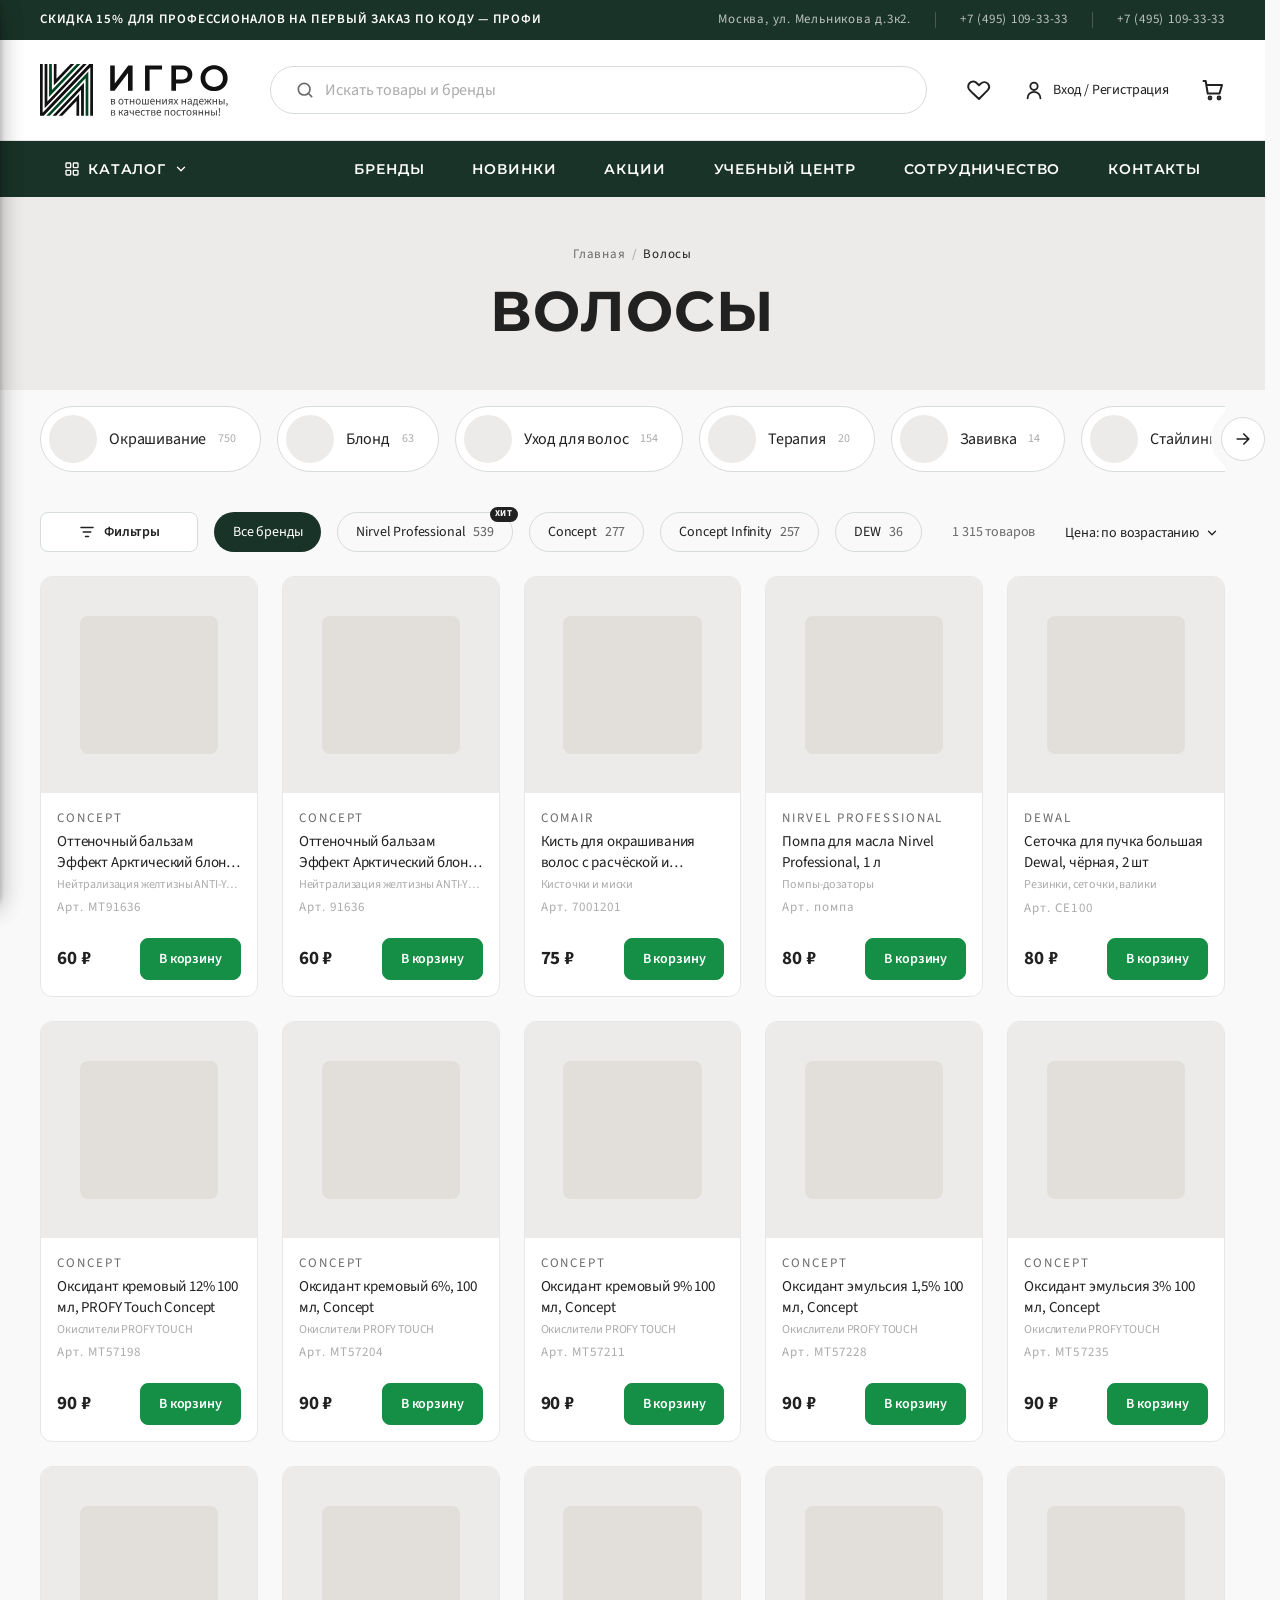
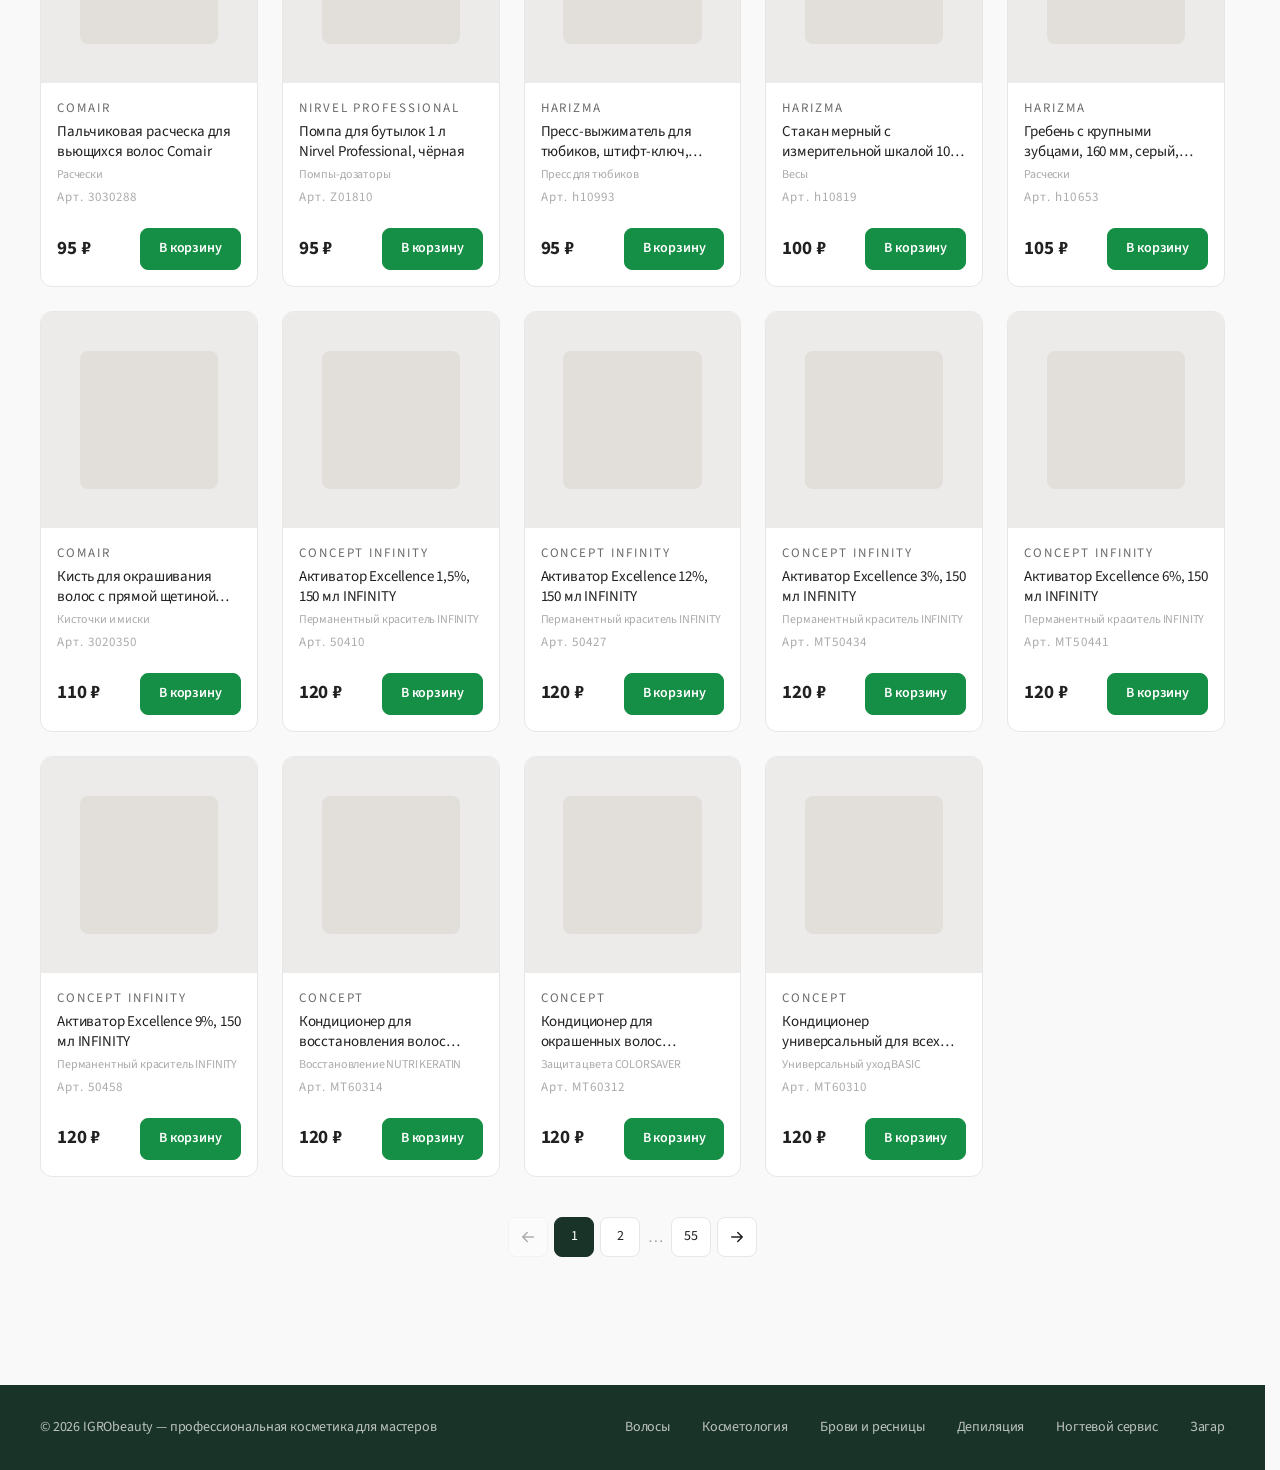
==== commit 3f959063: "Add files via upload" ====
--- a/category.html
+++ b/category.html
@@ -14,7 +14,8 @@
   <div class="ig-search"><i class="ig-ic ig-ic--search ig-ic-20" aria-hidden="true"></i><input type="text" placeholder="Искать товары и бренды" aria-label="Поиск"></div>
   <div class="ig-actions"><button class="ig-action" aria-label="Избранное"><i class="ig-ic ig-ic--heart ig-ic-24" aria-hidden="true"></i></button><button class="ig-action"><i class="ig-ic ig-ic--user ig-ic-22" aria-hidden="true"></i><span class="ig-action__label">Вход / Регистрация</span></button><button class="ig-action" aria-label="Корзина"><i class="ig-ic ig-ic--cart ig-ic-24" aria-hidden="true"></i></button></div>
 </div></header><nav class="ig-mainnav"><div class="ig-container ig-mainnav__inner">
-  <div class="ig-mainnav__list"><button class="ig-navlink" data-toggle="mega" aria-expanded="false"><i class="ig-ic ig-ic--grid ig-ic-16" aria-hidden="true"></i> Каталог <i class="ig-ic ig-ic--chevron ig-ic-14" aria-hidden="true"></i></button><a class="ig-navlink" href="#">Бренды</a><a class="ig-navlink" href="#">Новинки</a><a class="ig-navlink" href="#">Учебный центр</a><a class="ig-navlink" href="#">Контакты</a><a class="ig-navlink" href="#">Акции</a></div>
+  <div class="ig-mainnav__list"><button class="ig-navlink" data-toggle="mega" aria-expanded="false"><i class="ig-ic ig-ic--grid ig-ic-16" aria-hidden="true"></i> Каталог <i class="ig-ic ig-ic--chevron ig-ic-14" aria-hidden="true"></i></button></div>
+  <div class="ig-mainnav__list ig-mainnav__list--end"><a class="ig-navlink" href="#">Бренды</a><a class="ig-navlink" href="#">Новинки</a><a class="ig-navlink" href="#">Акции</a><a class="ig-navlink" href="#">Учебный центр</a><a class="ig-navlink" href="#">Сотрудничество</a><a class="ig-navlink" href="#">Контакты</a></div>
   </div>
   <div class="ig-mega ig-mega--sidebar" id="mega" aria-hidden="true"></div>
 </nav><div id="page"></div><div class="ig-scrim" data-close></div><aside class="ig-drawer" id="drawer-filters" aria-hidden="true">
--- a/styles.css
+++ b/styles.css
@@ -218,6 +218,7 @@
   min-height: 56px;
 }
 .ig-mainnav__list { display: flex; align-items: stretch; }
+.ig-mainnav__list--end { margin-left: auto; }
 .ig-navlink {
   display: inline-flex;
   align-items: center;
@@ -336,7 +337,7 @@
 /* ==========================================================================
    DIRECTION TABS (round-icon pills) — hair page
    ========================================================================== */
-.ig-directions { padding-block: var(--space-2) var(--space-4); }
+.ig-directions { padding-block: var(--space-2) var(--space-2); }
 .ig-directions__wrap { display: flex; align-items: center; position: relative; }
 .ig-directions__track {
   display: flex;
@@ -589,6 +590,20 @@
   color: var(--ink);
   white-space: nowrap;
 }
+/* «Цена по запросу» — мелко и в две строки, чтобы кнопка не сжималась */
+.ig-card__price--ask {
+  font-size: 12px;
+  font-weight: var(--weight-semibold);
+  line-height: 1.2;
+  color: var(--ink-soft);
+  white-space: normal;
+  max-width: 7em;
+}
+/* счётчик в кнопке «Фильтры»: место под двузначное число зарезервировано */
+.ig-btn__num { margin-left: 4px; }
+.ig-btn__num:empty { display: none; }
+/* ширина под «Фильтры · 99»: без счётчика содержимое центрируется */
+.ig-toolbar [data-open="filters"] { min-width: 158px; }
 
 /* buttons */
 .ig-btn {
@@ -965,10 +980,21 @@
 }
 
 
+/* лейбл «ХИТ» на чипе бренда */
+.ig-chip--hit { position: relative; overflow: visible; }
+.ig-chip__hit {
+  position: absolute; top: -6px; right: -6px;
+  padding: 1px 5px; border-radius: 999px;
+  background: var(--ink); color: #fff;
+  font-size: 9px; font-weight: var(--weight-bold);
+  letter-spacing: 0.08em; line-height: 1.4;
+  pointer-events: none;
+}
+
 /* ==========================================================================
    QUICK FILTERS (два измерения: действие/задача и линейка/серия)
    ========================================================================== */
-.ig-qf { display: flex; flex-direction: column; gap: var(--space-3); margin-top: var(--space-4); }
+.ig-qf { display: flex; flex-direction: column; gap: var(--space-3); margin-top: var(--space-2); }
 .ig-qf__row { display: grid; grid-template-columns: var(--qf-indent, 140px) 1fr; align-items: start; column-gap: 0; row-gap: var(--space-2); }
 .ig-qf__label {
   min-height: var(--chip-h); display: flex; align-items: center;
